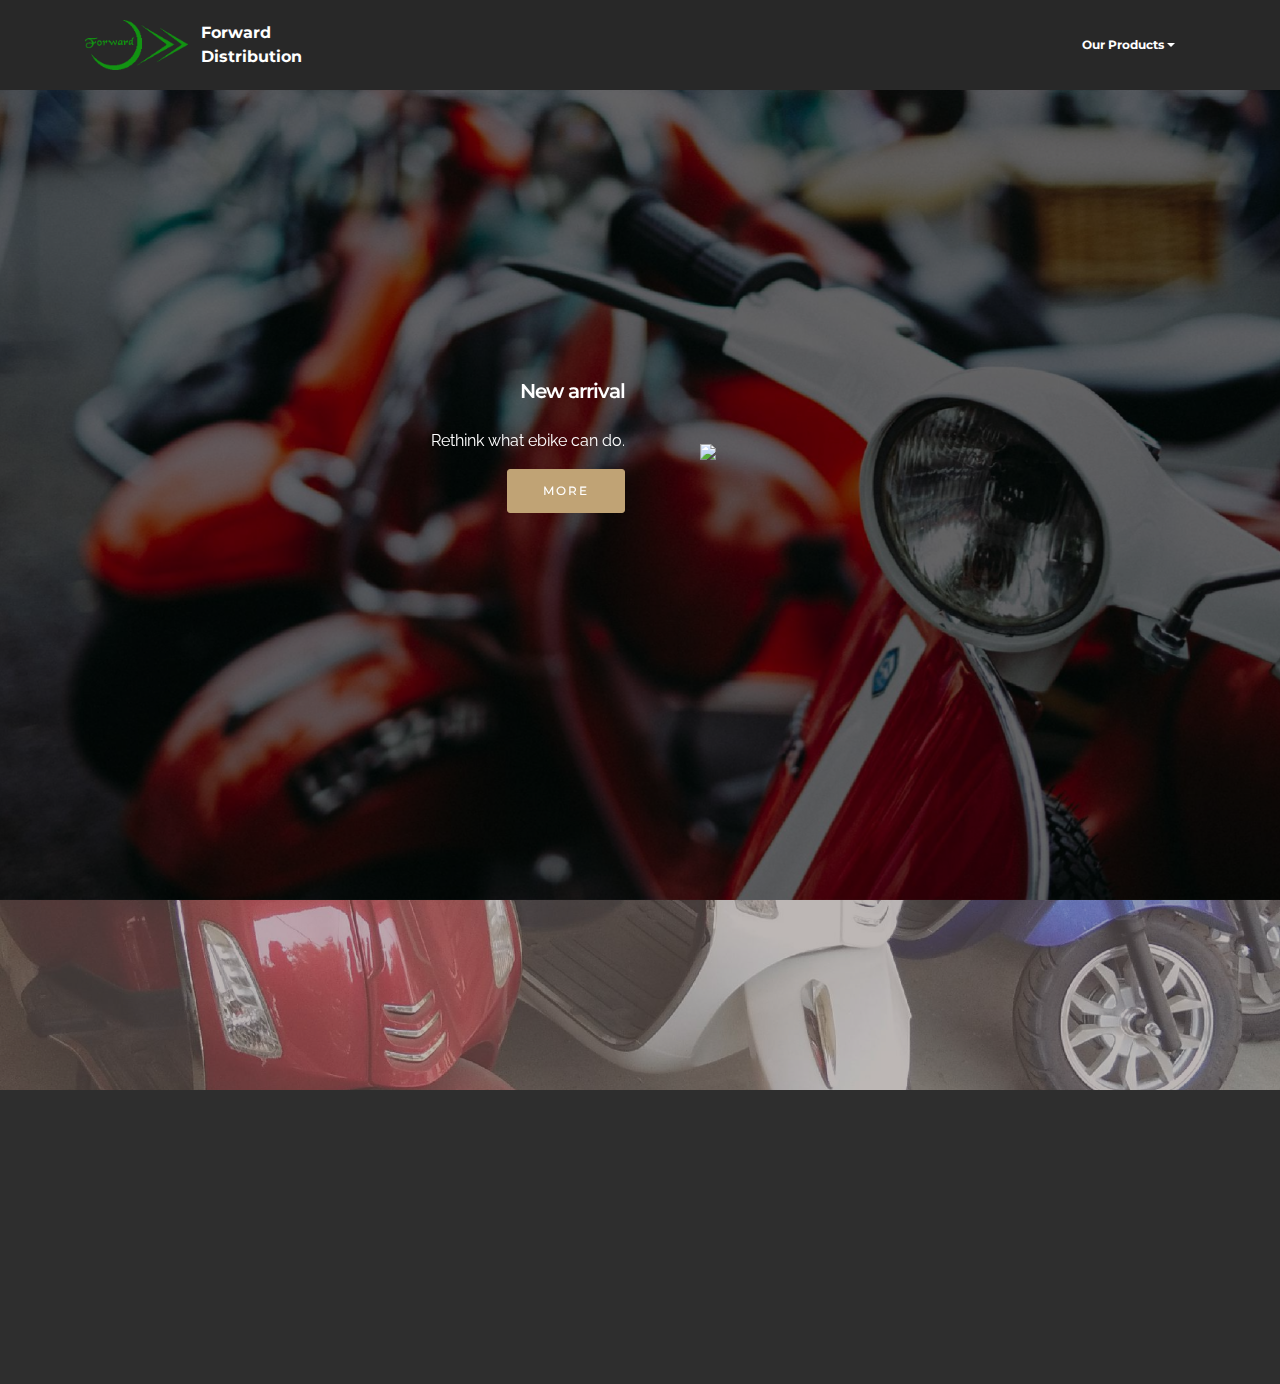
==== index.html @ 521654b4 "create github pages" ====
<!DOCTYPE html>
<html>
<head>
  <!-- Site made with Mobirise Website Builder v3.12.1, https://mobirise.com -->
  <meta charset="UTF-8">
  <meta http-equiv="X-UA-Compatible" content="IE=edge">
  <meta name="generator" content="Mobirise v3.12.1, mobirise.com">
  <meta name="viewport" content="width=device-width, initial-scale=1">
  <link rel="shortcut icon" href="assets/images/forward-fine-logo-green-263x128.png" type="image/x-icon">
  <meta name="description" content="">
  
  <link rel="stylesheet" href="https://fonts.googleapis.com/css?family=Lora:400,700,400italic,700italic&amp;subset=latin">
  <link rel="stylesheet" href="https://fonts.googleapis.com/css?family=Montserrat:400,700">
  <link rel="stylesheet" href="https://fonts.googleapis.com/css?family=Raleway:100,100i,200,200i,300,300i,400,400i,500,500i,600,600i,700,700i,800,800i,900,900i">
  <link rel="stylesheet" href="assets/bootstrap-material-design-font/css/material.css">
  <link rel="stylesheet" href="assets/tether/tether.min.css">
  <link rel="stylesheet" href="assets/bootstrap/css/bootstrap.min.css">
  <link rel="stylesheet" href="assets/dropdown/css/style.css">
  <link rel="stylesheet" href="assets/animate.css/animate.min.css">
  <link rel="stylesheet" href="assets/socicon/css/styles.css">
  <link rel="stylesheet" href="assets/theme/css/style.css">
  <link rel="stylesheet" href="assets/mobirise/css/mbr-additional.css" type="text/css">
  
  
  
</head>
<body>
<section id="ext_menu-0">

    <nav class="navbar navbar-dropdown navbar-fixed-top">
        <div class="container">

            <div class="mbr-table">
                <div class="mbr-table-cell">

                    <div class="navbar-brand">
                        <a href="https://mobirise.com" class="navbar-logo"><img src="assets/images/forward-fine-logo-green-263x128.png" alt="Mobirise"></a>
                        <a class="navbar-caption" href="https://mobirise.com">Forward<br>Distribution<br></a>
                    </div>

                </div>
                <div class="mbr-table-cell">

                    <button class="navbar-toggler pull-xs-right hidden-md-up" type="button" data-toggle="collapse" data-target="#exCollapsingNavbar">
                        <div class="hamburger-icon"></div>
                    </button>

                    <ul class="nav-dropdown collapse pull-xs-right nav navbar-nav navbar-toggleable-sm" id="exCollapsingNavbar"><li class="nav-item dropdown open"><a class="nav-link link dropdown-toggle" href="https://mobirise.com/" data-toggle="dropdown-submenu" aria-expanded="true">Our Products</a><div class="dropdown-menu"><a class="dropdown-item" href="#">ebike</a><a class="dropdown-item" href="#">other</a></div></li></ul>
                    <button hidden="" class="navbar-toggler navbar-close" type="button" data-toggle="collapse" data-target="#exCollapsingNavbar">
                        <div class="close-icon"></div>
                    </button>

                </div>
            </div>

        </div>
    </nav>

</section>

<section class="engine"><a rel="external" href="https://mobirise.com">Mobirise</a></section><section class="mbr-section mbr-section-hero mbr-section-full header2 mbr-parallax-background mbr-after-navbar" id="header2-1" style="background-image: url(assets/images/mbr-2000x1333.jpg);">

    <div class="mbr-overlay" style="opacity: 0.6; background-color: rgb(0, 0, 0);">
    </div>

    <div class="mbr-table mbr-table-full">
        <div class="mbr-table-cell">

            <div class="container">
                <div class="mbr-section row">
                    <div class="mbr-table-md-up">
                        
                        
                        

                        <div class="mbr-table-cell col-md-5 content-size text-xs-center text-md-right">

                            <h3 class="mbr-section-title display-2">New arrival</h3>

                            <div class="mbr-section-text">
                                <p>Rethink what ebike can do.</p>
                            </div>

                            <div class="mbr-section-btn"><a class="btn btn-primary" href="https://mobirise.com">MORE</a></div>

                        </div>
                        <div class="mbr-table-cell mbr-valign-top mbr-left-padding-md-up col-md-7 image-size" style="width: 50%;">
                            <div class="mbr-figure"><img src="assets/images/fine-ebike5-1400x1980.png"></div>
                        </div>

                    </div>
                </div>
            </div>

        </div>
    </div>

    

</section>

<section class="mbr-section mbr-section-md-padding mbr-parallax-background" id="social-buttons2-2" style="background-image: url(assets/images/img-20170214-2000x2666.jpg); padding-top: 30px; padding-bottom: 30px;">
    <div class="mbr-overlay" style="opacity: 0.5; background-color: rgb(124, 112, 107);">
    </div>
    <div class="container">
        <div class="row">
            <div class="col-md-8 col-md-offset-2 text-xs-center">
                <h3 class="mbr-section-title display-2">FOLLOW US</h3>
                <div> <a class="btn btn-social" title="Facebook" target="_blank" href="https://www.facebook.com/Forwarddistribution"><i class="socicon socicon-facebook"></i></a>         </div>
            </div>
        </div>
    </div>
</section>

<section class="mbr-section mbr-section-md-padding mbr-footer footer1" id="contacts1-3" style="background-color: rgb(46, 46, 46); padding-top: 90px; padding-bottom: 90px;">
    
    <div class="container">
        <div class="row">
            <div class="mbr-footer-content col-xs-12 col-md-3">
                <div><img src="assets/images/shop-name-fine-128x92.png"></div>
            </div>
            <div class="mbr-footer-content col-xs-12 col-md-3">
                <p><br><br></p>
            </div>
            <div class="mbr-footer-content col-xs-12 col-md-3">
                <p><strong>Contacts</strong><br><br>
Phone: 09458754471<br><br></p>
            </div>
            <div class="mbr-footer-content col-xs-12 col-md-3">
                <p></p>
            </div>

        </div>
    </div>
</section>


  <script src="assets/web/assets/jquery/jquery.min.js"></script>
  <script src="assets/tether/tether.min.js"></script>
  <script src="assets/bootstrap/js/bootstrap.min.js"></script>
  <script src="assets/smooth-scroll/smooth-scroll.js"></script>
  <script src="assets/dropdown/js/script.min.js"></script>
  <script src="assets/touch-swipe/jquery.touch-swipe.min.js"></script>
  <script src="assets/viewport-checker/jquery.viewportchecker.js"></script>
  <script src="assets/jarallax/jarallax.js"></script>
  <script src="assets/theme/js/script.js"></script>
  
  
  <input name="animation" type="hidden">
  </body>
</html>
---- assets/bootstrap-material-design-font/css/material.css ----
@font-face {
  font-family: 'Material-Design-Icons';
  src: url('../fonts/Material-Design-Icons.eot?3ocs8m');
  src: url('../fonts/Material-Design-Icons.eot?#iefix3ocs8m') format('embedded-opentype'), url('../fonts/Material-Design-Icons.woff?3ocs8m') format('woff'), url('../fonts/Material-Design-Icons.ttf?3ocs8m') format('truetype'), url('../fonts/Material-Design-Icons.svg?3ocs8m#Material-Design-Icons') format('svg');
  font-weight: normal;
  font-style: normal;
}
[class^="mdi-"],
[class*="mdi-"] {
  speak: none;
  display: inline-block;
  font-style: normal;
  font-variant:normal;
  font-weight:normal;
  /*font-size:24px;*/
  line-height:1;
  font-family:'Material-Design-Icons' !important;
  text-rendering: auto;
  
  -webkit-font-smoothing: antialiased;
  -moz-osx-font-smoothing: grayscale;
  -webkit-transform: translate(0, 0);
      -ms-transform: translate(0, 0);
          transform: translate(0, 0);
}
[class^="mdi-"]:before,
[class*="mdi-"]:before {
  display: inline-block;
  speak: none;
  text-decoration: inherit;
}
[class^="mdi-"].pull-left,
[class*="mdi-"].pull-left {
  margin-right: .3em;
}
[class^="mdi-"].pull-right,
[class*="mdi-"].pull-right {
  margin-left: .3em;
}
[class^="mdi-"].mdi-lg:before,
[class*="mdi-"].mdi-lg:before,
[class^="mdi-"].mdi-lg:after,
[class*="mdi-"].mdi-lg:after {
  font-size: 1.33333333em;
  line-height: 0.75em;
  vertical-align: -15%;
}
[class^="mdi-"].mdi-2x:before,
[class*="mdi-"].mdi-2x:before,
[class^="mdi-"].mdi-2x:after,
[class*="mdi-"].mdi-2x:after {
  font-size: 2em;
}
[class^="mdi-"].mdi-3x:before,
[class*="mdi-"].mdi-3x:before,
[class^="mdi-"].mdi-3x:after,
[class*="mdi-"].mdi-3x:after {
  font-size: 3em;
}
[class^="mdi-"].mdi-4x:before,
[class*="mdi-"].mdi-4x:before,
[class^="mdi-"].mdi-4x:after,
[class*="mdi-"].mdi-4x:after {
  font-size: 4em;
}
[class^="mdi-"].mdi-5x:before,
[class*="mdi-"].mdi-5x:before,
[class^="mdi-"].mdi-5x:after,
[class*="mdi-"].mdi-5x:after {
  font-size: 5em;
}
[class^="mdi-device-signal-cellular-"]:after,
[class^="mdi-device-battery-"]:after,
[class^="mdi-device-battery-charging-"]:after,
[class^="mdi-device-signal-cellular-connected-no-internet-"]:after,
[class^="mdi-device-signal-wifi-"]:after,
[class^="mdi-device-signal-wifi-statusbar-not-connected"]:after,
.mdi-device-network-wifi:after {
  opacity: .3;
  position: absolute;
  left: 0;
  top: 0;
  z-index: 1;
  display: inline-block;
  speak: none;
  text-decoration: inherit;
}
[class^="mdi-device-signal-cellular-"]:after {
  content: "\e758";
}
[class^="mdi-device-battery-"]:after {
  content: "\e735";
}
[class^="mdi-device-battery-charging-"]:after {
  content: "\e733";
}
[class^="mdi-device-signal-cellular-connected-no-internet-"]:after {
  content: "\e75d";
}
[class^="mdi-device-signal-wifi-"]:after,
.mdi-device-network-wifi:after {
  content: "\e765";
}
[class^="mdi-device-signal-wifi-statusbasr-not-connected"]:after {
  content: "\e8f7";
}
.mdi-device-signal-cellular-off:after,
.mdi-device-signal-cellular-null:after,
.mdi-device-signal-cellular-no-sim:after,
.mdi-device-signal-wifi-off:after,
.mdi-device-signal-wifi-4-bar:after,
.mdi-device-signal-cellular-4-bar:after,
.mdi-device-battery-alert:after,
.mdi-device-signal-cellular-connected-no-internet-4-bar:after,
.mdi-device-battery-std:after,
.mdi-device-battery-full .mdi-device-battery-unknown:after {
  content: "";
}
.mdi-fw {
  width: 1.28571429em;
  text-align: center;
}
.mdi-ul {
  padding-left: 0;
  margin-left: 2.14285714em;
  list-style-type: none;
}
.mdi-ul > li {
  position: relative;
}
.mdi-li {
  position: absolute;
  left: -2.14285714em;
  width: 2.14285714em;
  top: 0.14285714em;
  text-align: center;
}
.mdi-li.mdi-lg {
  left: -1.85714286em;
}
.mdi-border {
  padding: .2em .25em .15em;
  border: solid 0.08em #eeeeee;
  border-radius: .1em;
}
.mdi-spin {
  -webkit-animation: mdi-spin 2s infinite linear;
  animation: mdi-spin 2s infinite linear;
  -webkit-transform-origin: 50% 50%;
  -ms-transform-origin: 50% 50%;
      transform-origin: 50% 50%;
}
.mdi-pulse {
  -webkit-animation: mdi-spin 1s steps(8) infinite;
  animation: mdi-spin 1s steps(8) infinite;
  -webkit-transform-origin: 50% 50%;
  -ms-transform-origin: 50% 50%;
      transform-origin: 50% 50%;
}
@-webkit-keyframes mdi-spin {
  0% {
    -webkit-transform: rotate(0deg);
    transform: rotate(0deg);
  }
  100% {
    -webkit-transform: rotate(359deg);
    transform: rotate(359deg);
  }
}
@keyframes mdi-spin {
  0% {
    -webkit-transform: rotate(0deg);
    transform: rotate(0deg);
  }
  100% {
    -webkit-transform: rotate(359deg);
    transform: rotate(359deg);
  }
}
.mdi-rotate-90 {
  filter: progid:DXImageTransform.Microsoft.BasicImage(rotation=1);
  -webkit-transform: rotate(90deg);
  -ms-transform: rotate(90deg);
  transform: rotate(90deg);
}
.mdi-rotate-180 {
  filter: progid:DXImageTransform.Microsoft.BasicImage(rotation=2);
  -webkit-transform: rotate(180deg);
  -ms-transform: rotate(180deg);
  transform: rotate(180deg);
}
.mdi-rotate-270 {
  filter: progid:DXImageTransform.Microsoft.BasicImage(rotation=3);
  -webkit-transform: rotate(270deg);
  -ms-transform: rotate(270deg);
  transform: rotate(270deg);
}
.mdi-flip-horizontal {
  filter: progid:DXImageTransform.Microsoft.BasicImage(rotation=0, mirror=1);
  -webkit-transform: scale(-1, 1);
  -ms-transform: scale(-1, 1);
  transform: scale(-1, 1);
}
.mdi-flip-vertical {
  filter: progid:DXImageTransform.Microsoft.BasicImage(rotation=2, mirror=1);
  -webkit-transform: scale(1, -1);
  -ms-transform: scale(1, -1);
  transform: scale(1, -1);
}
:root .mdi-rotate-90,
:root .mdi-rotate-180,
:root .mdi-rotate-270,
:root .mdi-flip-horizontal,
:root .mdi-flip-vertical {
  -webkit-filter: none;
          filter: none;
}
.mdi-stack {
  position: relative;
  display: inline-block;
  width: 2em;
  height: 2em;
  line-height: 2em;
  vertical-align: middle;
}
.mdi-stack-1x,
.mdi-stack-2x {
  position: absolute;
  left: 0;
  width: 100%;
  text-align: center;
}
.mdi-stack-1x {
  line-height: inherit;
}
.mdi-stack-2x {
  font-size: 2em;
}
.mdi-inverse {
  color: #ffffff;
}
/* Start Icons */
.mdi-action-3d-rotation:before {
  content: "\e600";
}
.mdi-action-accessibility:before {
  content: "\e601";
}
.mdi-action-account-balance-wallet:before {
  content: "\e602";
}
.mdi-action-account-balance:before {
  content: "\e603";
}
.mdi-action-account-box:before {
  content: "\e604";
}
.mdi-action-account-child:before {
  content: "\e605";
}
.mdi-action-account-circle:before {
  content: "\e606";
}
.mdi-action-add-shopping-cart:before {
  content: "\e607";
}
.mdi-action-alarm-add:before {
  content: "\e608";
}
.mdi-action-alarm-off:before {
  content: "\e609";
}
.mdi-action-alarm-on:before {
  content: "\e60a";
}
.mdi-action-alarm:before {
  content: "\e60b";
}
.mdi-action-android:before {
  content: "\e60c";
}
.mdi-action-announcement:before {
  content: "\e60d";
}
.mdi-action-aspect-ratio:before {
  content: "\e60e";
}
.mdi-action-assessment:before {
  content: "\e60f";
}
.mdi-action-assignment-ind:before {
  content: "\e610";
}
.mdi-action-assignment-late:before {
  content: "\e611";
}
.mdi-action-assignment-return:before {
  content: "\e612";
}
.mdi-action-assignment-returned:before {
  content: "\e613";
}
.mdi-action-assignment-turned-in:before {
  content: "\e614";
}
.mdi-action-assignment:before {
  content: "\e615";
}
.mdi-action-autorenew:before {
  content: "\e616";
}
.mdi-action-backup:before {
  content: "\e617";
}
.mdi-action-book:before {
  content: "\e618";
}
.mdi-action-bookmark-outline:before {
  content: "\e619";
}
.mdi-action-bookmark:before {
  content: "\e61a";
}
.mdi-action-bug-report:before {
  content: "\e61b";
}
.mdi-action-cached:before {
  content: "\e61c";
}
.mdi-action-check-circle:before {
  content: "\e61d";
}
.mdi-action-class:before {
  content: "\e61e";
}
.mdi-action-credit-card:before {
  content: "\e61f";
}
.mdi-action-dashboard:before {
  content: "\e620";
}
.mdi-action-delete:before {
  content: "\e621";
}
.mdi-action-description:before {
  content: "\e622";
}
.mdi-action-dns:before {
  content: "\e623";
}
.mdi-action-done-all:before {
  content: "\e624";
}
.mdi-action-done:before {
  content: "\e625";
}
.mdi-action-event:before {
  content: "\e626";
}
.mdi-action-exit-to-app:before {
  content: "\e627";
}
.mdi-action-explore:before {
  content: "\e628";
}
.mdi-action-extension:before {
  content: "\e629";
}
.mdi-action-face-unlock:before {
  content: "\e62a";
}
.mdi-action-favorite-outline:before {
  content: "\e62b";
}
.mdi-action-favorite:before {
  content: "\e62c";
}
.mdi-action-find-in-page:before {
  content: "\e62d";
}
.mdi-action-find-replace:before {
  content: "\e62e";
}
.mdi-action-flip-to-back:before {
  content: "\e62f";
}
.mdi-action-flip-to-front:before {
  content: "\e630";
}
.mdi-action-get-app:before {
  content: "\e631";
}
.mdi-action-grade:before {
  content: "\e632";
}
.mdi-action-group-work:before {
  content: "\e633";
}
.mdi-action-help:before {
  content: "\e634";
}
.mdi-action-highlight-remove:before {
  content: "\e635";
}
.mdi-action-history:before {
  content: "\e636";
}
.mdi-action-home:before {
  content: "\e637";
}
.mdi-action-https:before {
  content: "\e638";
}
.mdi-action-info-outline:before {
  content: "\e639";
}
.mdi-action-info:before {
  content: "\e63a";
}
.mdi-action-input:before {
  content: "\e63b";
}
.mdi-action-invert-colors:before {
  content: "\e63c";
}
.mdi-action-label-outline:before {
  content: "\e63d";
}
.mdi-action-label:before {
  content: "\e63e";
}
.mdi-action-language:before {
  content: "\e63f";
}
.mdi-action-launch:before {
  content: "\e640";
}
.mdi-action-list:before {
  content: "\e641";
}
.mdi-action-lock-open:before {
  content: "\e642";
}
.mdi-action-lock-outline:before {
  content: "\e643";
}
.mdi-action-lock:before {
  content: "\e644";
}
.mdi-action-loyalty:before {
  content: "\e645";
}
.mdi-action-markunread-mailbox:before {
  content: "\e646";
}
.mdi-action-note-add:before {
  content: "\e647";
}
.mdi-action-open-in-browser:before {
  content: "\e648";
}
.mdi-action-open-in-new:before {
  content: "\e649";
}
.mdi-action-open-with:before {
  content: "\e64a";
}
.mdi-action-pageview:before {
  content: "\e64b";
}
.mdi-action-payment:before {
  content: "\e64c";
}
.mdi-action-perm-camera-mic:before {
  content: "\e64d";
}
.mdi-action-perm-contact-cal:before {
  content: "\e64e";
}
.mdi-action-perm-data-setting:before {
  content: "\e64f";
}
.mdi-action-perm-device-info:before {
  content: "\e650";
}
.mdi-action-perm-identity:before {
  content: "\e651";
}
.mdi-action-perm-media:before {
  content: "\e652";
}
.mdi-action-perm-phone-msg:before {
  content: "\e653";
}
.mdi-action-perm-scan-wifi:before {
  content: "\e654";
}
.mdi-action-picture-in-picture:before {
  content: "\e655";
}
.mdi-action-polymer:before {
  content: "\e656";
}
.mdi-action-print:before {
  content: "\e657";
}
.mdi-action-query-builder:before {
  content: "\e658";
}
.mdi-action-question-answer:before {
  content: "\e659";
}
.mdi-action-receipt:before {
  content: "\e65a";
}
.mdi-action-redeem:before {
  content: "\e65b";
}
.mdi-action-reorder:before {
  content: "\e65c";
}
.mdi-action-report-problem:before {
  content: "\e65d";
}
.mdi-action-restore:before {
  content: "\e65e";
}
.mdi-action-room:before {
  content: "\e65f";
}
.mdi-action-schedule:before {
  content: "\e660";
}
.mdi-action-search:before {
  content: "\e661";
}
.mdi-action-settings-applications:before {
  content: "\e662";
}
.mdi-action-settings-backup-restore:before {
  content: "\e663";
}
.mdi-action-settings-bluetooth:before {
  content: "\e664";
}
.mdi-action-settings-cell:before {
  content: "\e665";
}
.mdi-action-settings-display:before {
  content: "\e666";
}
.mdi-action-settings-ethernet:before {
  content: "\e667";
}
.mdi-action-settings-input-antenna:before {
  content: "\e668";
}
.mdi-action-settings-input-component:before {
  content: "\e669";
}
.mdi-action-settings-input-composite:before {
  content: "\e66a";
}
.mdi-action-settings-input-hdmi:before {
  content: "\e66b";
}
.mdi-action-settings-input-svideo:before {
  content: "\e66c";
}
.mdi-action-settings-overscan:before {
  content: "\e66d";
}
.mdi-action-settings-phone:before {
  content: "\e66e";
}
.mdi-action-settings-power:before {
  content: "\e66f";
}
.mdi-action-settings-remote:before {
  content: "\e670";
}
.mdi-action-settings-voice:before {
  content: "\e671";
}
.mdi-action-settings:before {
  content: "\e672";
}
.mdi-action-shop-two:before {
  content: "\e673";
}
.mdi-action-shop:before {
  content: "\e674";
}
.mdi-action-shopping-basket:before {
  content: "\e675";
}
.mdi-action-shopping-cart:before {
  content: "\e676";
}
.mdi-action-speaker-notes:before {
  content: "\e677";
}
.mdi-action-spellcheck:before {
  content: "\e678";
}
.mdi-action-star-rate:before {
  content: "\e679";
}
.mdi-action-stars:before {
  content: "\e67a";
}
.mdi-action-store:before {
  content: "\e67b";
}
.mdi-action-subject:before {
  content: "\e67c";
}
.mdi-action-supervisor-account:before {
  content: "\e67d";
}
.mdi-action-swap-horiz:before {
  content: "\e67e";
}
.mdi-action-swap-vert-circle:before {
  content: "\e67f";
}
.mdi-action-swap-vert:before {
  content: "\e680";
}
.mdi-action-system-update-tv:before {
  content: "\e681";
}
.mdi-action-tab-unselected:before {
  content: "\e682";
}
.mdi-action-tab:before {
  content: "\e683";
}
.mdi-action-theaters:before {
  content: "\e684";
}
.mdi-action-thumb-down:before {
  content: "\e685";
}
.mdi-action-thumb-up:before {
  content: "\e686";
}
.mdi-action-thumbs-up-down:before {
  content: "\e687";
}
.mdi-action-toc:before {
  content: "\e688";
}
.mdi-action-today:before {
  content: "\e689";
}
.mdi-action-track-changes:before {
  content: "\e68a";
}
.mdi-action-translate:before {
  content: "\e68b";
}
.mdi-action-trending-down:before {
  content: "\e68c";
}
.mdi-action-trending-neutral:before {
  content: "\e68d";
}
.mdi-action-trending-up:before {
  content: "\e68e";
}
.mdi-action-turned-in-not:before {
  content: "\e68f";
}
.mdi-action-turned-in:before {
  content: "\e690";
}
.mdi-action-verified-user:before {
  content: "\e691";
}
.mdi-action-view-agenda:before {
  content: "\e692";
}
.mdi-action-view-array:before {
  content: "\e693";
}
.mdi-action-view-carousel:before {
  content: "\e694";
}
.mdi-action-view-column:before {
  content: "\e695";
}
.mdi-action-view-day:before {
  content: "\e696";
}
.mdi-action-view-headline:before {
  content: "\e697";
}
.mdi-action-view-list:before {
  content: "\e698";
}
.mdi-action-view-module:before {
  content: "\e699";
}
.mdi-action-view-quilt:before {
  content: "\e69a";
}
.mdi-action-view-stream:before {
  content: "\e69b";
}
.mdi-action-view-week:before {
  content: "\e69c";
}
.mdi-action-visibility-off:before {
  content: "\e69d";
}
.mdi-action-visibility:before {
  content: "\e69e";
}
.mdi-action-wallet-giftcard:before {
  content: "\e69f";
}
.mdi-action-wallet-membership:before {
  content: "\e6a0";
}
.mdi-action-wallet-travel:before {
  content: "\e6a1";
}
.mdi-action-work:before {
  content: "\e6a2";
}
.mdi-alert-error:before {
  content: "\e6a3";
}
.mdi-alert-warning:before {
  content: "\e6a4";
}
.mdi-av-album:before {
  content: "\e6a5";
}
.mdi-av-closed-caption:before {
  content: "\e6a6";
}
.mdi-av-equalizer:before {
  content: "\e6a7";
}
.mdi-av-explicit:before {
  content: "\e6a8";
}
.mdi-av-fast-forward:before {
  content: "\e6a9";
}
.mdi-av-fast-rewind:before {
  content: "\e6aa";
}
.mdi-av-games:before {
  content: "\e6ab";
}
.mdi-av-hearing:before {
  content: "\e6ac";
}
.mdi-av-high-quality:before {
  content: "\e6ad";
}
.mdi-av-loop:before {
  content: "\e6ae";
}
.mdi-av-mic-none:before {
  content: "\e6af";
}
.mdi-av-mic-off:before {
  content: "\e6b0";
}
.mdi-av-mic:before {
  content: "\e6b1";
}
.mdi-av-movie:before {
  content: "\e6b2";
}
.mdi-av-my-library-add:before {
  content: "\e6b3";
}
.mdi-av-my-library-books:before {
  content: "\e6b4";
}
.mdi-av-my-library-music:before {
  content: "\e6b5";
}
.mdi-av-new-releases:before {
  content: "\e6b6";
}
.mdi-av-not-interested:before {
  content: "\e6b7";
}
.mdi-av-pause-circle-fill:before {
  content: "\e6b8";
}
.mdi-av-pause-circle-outline:before {
  content: "\e6b9";
}
.mdi-av-pause:before {
  content: "\e6ba";
}
.mdi-av-play-arrow:before {
  content: "\e6bb";
}
.mdi-av-play-circle-fill:before {
  content: "\e6bc";
}
.mdi-av-play-circle-outline:before {
  content: "\e6bd";
}
.mdi-av-play-shopping-bag:before {
  content: "\e6be";
}
.mdi-av-playlist-add:before {
  content: "\e6bf";
}
.mdi-av-queue-music:before {
  content: "\e6c0";
}
.mdi-av-queue:before {
  content: "\e6c1";
}
.mdi-av-radio:before {
  content: "\e6c2";
}
.mdi-av-recent-actors:before {
  content: "\e6c3";
}
.mdi-av-repeat-one:before {
  content: "\e6c4";
}
.mdi-av-repeat:before {
  content: "\e6c5";
}
.mdi-av-replay:before {
  content: "\e6c6";
}
.mdi-av-shuffle:before {
  content: "\e6c7";
}
.mdi-av-skip-next:before {
  content: "\e6c8";
}
.mdi-av-skip-previous:before {
  content: "\e6c9";
}
.mdi-av-snooze:before {
  content: "\e6ca";
}
.mdi-av-stop:before {
  content: "\e6cb";
}
.mdi-av-subtitles:before {
  content: "\e6cc";
}
.mdi-av-surround-sound:before {
  content: "\e6cd";
}
.mdi-av-timer:before {
  content: "\e6ce";
}
.mdi-av-video-collection:before {
  content: "\e6cf";
}
.mdi-av-videocam-off:before {
  content: "\e6d0";
}
.mdi-av-videocam:before {
  content: "\e6d1";
}
.mdi-av-volume-down:before {
  content: "\e6d2";
}
.mdi-av-volume-mute:before {
  content: "\e6d3";
}
.mdi-av-volume-off:before {
  content: "\e6d4";
}
.mdi-av-volume-up:before {
  content: "\e6d5";
}
.mdi-av-web:before {
  content: "\e6d6";
}
.mdi-communication-business:before {
  content: "\e6d7";
}
.mdi-communication-call-end:before {
  content: "\e6d8";
}
.mdi-communication-call-made:before {
  content: "\e6d9";
}
.mdi-communication-call-merge:before {
  content: "\e6da";
}
.mdi-communication-call-missed:before {
  content: "\e6db";
}
.mdi-communication-call-received:before {
  content: "\e6dc";
}
.mdi-communication-call-split:before {
  content: "\e6dd";
}
.mdi-communication-call:before {
  content: "\e6de";
}
.mdi-communication-chat:before {
  content: "\e6df";
}
.mdi-communication-clear-all:before {
  content: "\e6e0";
}
.mdi-communication-comment:before {
  content: "\e6e1";
}
.mdi-communication-contacts:before {
  content: "\e6e2";
}
.mdi-communication-dialer-sip:before {
  content: "\e6e3";
}
.mdi-communication-dialpad:before {
  content: "\e6e4";
}
.mdi-communication-dnd-on:before {
  content: "\e6e5";
}
.mdi-communication-email:before {
  content: "\e6e6";
}
.mdi-communication-forum:before {
  content: "\e6e7";
}
.mdi-communication-import-export:before {
  content: "\e6e8";
}
.mdi-communication-invert-colors-off:before {
  content: "\e6e9";
}
.mdi-communication-invert-colors-on:before {
  content: "\e6ea";
}
.mdi-communication-live-help:before {
  content: "\e6eb";
}
.mdi-communication-location-off:before {
  content: "\e6ec";
}
.mdi-communication-location-on:before {
  content: "\e6ed";
}
.mdi-communication-message:before {
  content: "\e6ee";
}
.mdi-communication-messenger:before {
  content: "\e6ef";
}
.mdi-communication-no-sim:before {
  content: "\e6f0";
}
.mdi-communication-phone:before {
  content: "\e6f1";
}
.mdi-communication-portable-wifi-off:before {
  content: "\e6f2";
}
.mdi-communication-quick-contacts-dialer:before {
  content: "\e6f3";
}
.mdi-communication-quick-contacts-mail:before {
  content: "\e6f4";
}
.mdi-communication-ring-volume:before {
  content: "\e6f5";
}
.mdi-communication-stay-current-landscape:before {
  content: "\e6f6";
}
.mdi-communication-stay-current-portrait:before {
  content: "\e6f7";
}
.mdi-communication-stay-primary-landscape:before {
  content: "\e6f8";
}
.mdi-communication-stay-primary-portrait:before {
  content: "\e6f9";
}
.mdi-communication-swap-calls:before {
  content: "\e6fa";
}
.mdi-communication-textsms:before {
  content: "\e6fb";
}
.mdi-communication-voicemail:before {
  content: "\e6fc";
}
.mdi-communication-vpn-key:before {
  content: "\e6fd";
}
.mdi-content-add-box:before {
  content: "\e6fe";
}
.mdi-content-add-circle-outline:before {
  content: "\e6ff";
}
.mdi-content-add-circle:before {
  content: "\e700";
}
.mdi-content-add:before {
  content: "\e701";
}
.mdi-content-archive:before {
  content: "\e702";
}
.mdi-content-backspace:before {
  content: "\e703";
}
.mdi-content-block:before {
  content: "\e704";
}
.mdi-content-clear:before {
  content: "\e705";
}
.mdi-content-content-copy:before {
  content: "\e706";
}
.mdi-content-content-cut:before {
  content: "\e707";
}
.mdi-content-content-paste:before {
  content: "\e708";
}
.mdi-content-create:before {
  content: "\e709";
}
.mdi-content-drafts:before {
  content: "\e70a";
}
.mdi-content-filter-list:before {
  content: "\e70b";
}
.mdi-content-flag:before {
  content: "\e70c";
}
.mdi-content-forward:before {
  content: "\e70d";
}
.mdi-content-gesture:before {
  content: "\e70e";
}
.mdi-content-inbox:before {
  content: "\e70f";
}
.mdi-content-link:before {
  content: "\e710";
}
.mdi-content-mail:before {
  content: "\e711";
}
.mdi-content-markunread:before {
  content: "\e712";
}
.mdi-content-redo:before {
  content: "\e713";
}
.mdi-content-remove-circle-outline:before {
  content: "\e714";
}
.mdi-content-remove-circle:before {
  content: "\e715";
}
.mdi-content-remove:before {
  content: "\e716";
}
.mdi-content-reply-all:before {
  content: "\e717";
}
.mdi-content-reply:before {
  content: "\e718";
}
.mdi-content-report:before {
  content: "\e719";
}
.mdi-content-save:before {
  content: "\e71a";
}
.mdi-content-select-all:before {
  content: "\e71b";
}
.mdi-content-send:before {
  content: "\e71c";
}
.mdi-content-sort:before {
  content: "\e71d";
}
.mdi-content-text-format:before {
  content: "\e71e";
}
.mdi-content-undo:before {
  content: "\e71f";
}
.mdi-editor-attach-file:before {
  content: "\e776";
}
.mdi-editor-attach-money:before {
  content: "\e777";
}
.mdi-editor-border-all:before {
  content: "\e778";
}
.mdi-editor-border-bottom:before {
  content: "\e779";
}
.mdi-editor-border-clear:before {
  content: "\e77a";
}
.mdi-editor-border-color:before {
  content: "\e77b";
}
.mdi-editor-border-horizontal:before {
  content: "\e77c";
}
.mdi-editor-border-inner:before {
  content: "\e77d";
}
.mdi-editor-border-left:before {
  content: "\e77e";
}
.mdi-editor-border-outer:before {
  content: "\e77f";
}
.mdi-editor-border-right:before {
  content: "\e780";
}
.mdi-editor-border-style:before {
  content: "\e781";
}
.mdi-editor-border-top:before {
  content: "\e782";
}
.mdi-editor-border-vertical:before {
  content: "\e783";
}
.mdi-editor-format-align-center:before {
  content: "\e784";
}
.mdi-editor-format-align-justify:before {
  content: "\e785";
}
.mdi-editor-format-align-left:before {
  content: "\e786";
}
.mdi-editor-format-align-right:before {
  content: "\e787";
}
.mdi-editor-format-bold:before {
  content: "\e788";
}
.mdi-editor-format-clear:before {
  content: "\e789";
}
.mdi-editor-format-color-fill:before {
  content: "\e78a";
}
.mdi-editor-format-color-reset:before {
  content: "\e78b";
}
.mdi-editor-format-color-text:before {
  content: "\e78c";
}
.mdi-editor-format-indent-decrease:before {
  content: "\e78d";
}
.mdi-editor-format-indent-increase:before {
  content: "\e78e";
}
.mdi-editor-format-italic:before {
  content: "\e78f";
}
.mdi-editor-format-line-spacing:before {
  content: "\e790";
}
.mdi-editor-format-list-bulleted:before {
  content: "\e791";
}
.mdi-editor-format-list-numbered:before {
  content: "\e792";
}
.mdi-editor-format-paint:before {
  content: "\e793";
}
.mdi-editor-format-quote:before {
  content: "\e794";
}
.mdi-editor-format-size:before {
  content: "\e795";
}
.mdi-editor-format-strikethrough:before {
  content: "\e796";
}
.mdi-editor-format-textdirection-l-to-r:before {
  content: "\e797";
}
.mdi-editor-format-textdirection-r-to-l:before {
  content: "\e798";
}
.mdi-editor-format-underline:before {
  content: "\e799";
}
.mdi-editor-functions:before {
  content: "\e79a";
}
.mdi-editor-insert-chart:before {
  content: "\e79b";
}
.mdi-editor-insert-comment:before {
  content: "\e79c";
}
.mdi-editor-insert-drive-file:before {
  content: "\e79d";
}
.mdi-editor-insert-emoticon:before {
  content: "\e79e";
}
.mdi-editor-insert-invitation:before {
  content: "\e79f";
}
.mdi-editor-insert-link:before {
  content: "\e7a0";
}
.mdi-editor-insert-photo:before {
  content: "\e7a1";
}
.mdi-editor-merge-type:before {
  content: "\e7a2";
}
.mdi-editor-mode-comment:before {
  content: "\e7a3";
}
.mdi-editor-mode-edit:before {
  content: "\e7a4";
}
.mdi-editor-publish:before {
  content: "\e7a5";
}
.mdi-editor-vertical-align-bottom:before {
  content: "\e7a6";
}
.mdi-editor-vertical-align-center:before {
  content: "\e7a7";
}
.mdi-editor-vertical-align-top:before {
  content: "\e7a8";
}
.mdi-editor-wrap-text:before {
  content: "\e7a9";
}
.mdi-file-attachment:before {
  content: "\e7aa";
}
.mdi-file-cloud-circle:before {
  content: "\e7ab";
}
.mdi-file-cloud-done:before {
  content: "\e7ac";
}
.mdi-file-cloud-download:before {
  content: "\e7ad";
}
.mdi-file-cloud-off:before {
  content: "\e7ae";
}
.mdi-file-cloud-queue:before {
  content: "\e7af";
}
.mdi-file-cloud-upload:before {
  content: "\e7b0";
}
.mdi-file-cloud:before {
  content: "\e7b1";
}
.mdi-file-file-download:before {
  content: "\e7b2";
}
.mdi-file-file-upload:before {
  content: "\e7b3";
}
.mdi-file-folder-open:before {
  content: "\e7b4";
}
.mdi-file-folder-shared:before {
  content: "\e7b5";
}
.mdi-file-folder:before {
  content: "\e7b6";
}
.mdi-device-access-alarm:before {
  content: "\e720";
}
.mdi-device-access-alarms:before {
  content: "\e721";
}
.mdi-device-access-time:before {
  content: "\e722";
}
.mdi-device-add-alarm:before {
  content: "\e723";
}
.mdi-device-airplanemode-off:before {
  content: "\e724";
}
.mdi-device-airplanemode-on:before {
  content: "\e725";
}
.mdi-device-battery-20:before {
  content: "\e726";
}
.mdi-device-battery-30:before {
  content: "\e727";
}
.mdi-device-battery-50:before {
  content: "\e728";
}
.mdi-device-battery-60:before {
  content: "\e729";
}
.mdi-device-battery-80:before {
  content: "\e72a";
}
.mdi-device-battery-90:before {
  content: "\e72b";
}
.mdi-device-battery-alert:before {
  content: "\e72c";
}
.mdi-device-battery-charging-20:before {
  content: "\e72d";
}
.mdi-device-battery-charging-30:before {
  content: "\e72e";
}
.mdi-device-battery-charging-50:before {
  content: "\e72f";
}
.mdi-device-battery-charging-60:before {
  content: "\e730";
}
.mdi-device-battery-charging-80:before {
  content: "\e731";
}
.mdi-device-battery-charging-90:before {
  content: "\e732";
}
.mdi-device-battery-charging-full:before {
  content: "\e733";
}
.mdi-device-battery-full:before {
  content: "\e734";
}
.mdi-device-battery-std:before {
  content: "\e735";
}
.mdi-device-battery-unknown:before {
  content: "\e736";
}
.mdi-device-bluetooth-connected:before {
  content: "\e737";
}
.mdi-device-bluetooth-disabled:before {
  content: "\e738";
}
.mdi-device-bluetooth-searching:before {
  content: "\e739";
}
.mdi-device-bluetooth:before {
  content: "\e73a";
}
.mdi-device-brightness-auto:before {
  content: "\e73b";
}
.mdi-device-brightness-high:before {
  content: "\e73c";
}
.mdi-device-brightness-low:before {
  content: "\e73d";
}
.mdi-device-brightness-medium:before {
  content: "\e73e";
}
.mdi-device-data-usage:before {
  content: "\e73f";
}
.mdi-device-developer-mode:before {
  content: "\e740";
}
.mdi-device-devices:before {
  content: "\e741";
}
.mdi-device-dvr:before {
  content: "\e742";
}
.mdi-device-gps-fixed:before {
  content: "\e743";
}
.mdi-device-gps-not-fixed:before {
  content: "\e744";
}
.mdi-device-gps-off:before {
  content: "\e745";
}
.mdi-device-location-disabled:before {
  content: "\e746";
}
.mdi-device-location-searching:before {
  content: "\e747";
}
.mdi-device-multitrack-audio:before {
  content: "\e748";
}
.mdi-device-network-cell:before {
  content: "\e749";
}
.mdi-device-network-wifi:before {
  content: "\e74a";
}
.mdi-device-nfc:before {
  content: "\e74b";
}
.mdi-device-now-wallpaper:before {
  content: "\e74c";
}
.mdi-device-now-widgets:before {
  content: "\e74d";
}
.mdi-device-screen-lock-landscape:before {
  content: "\e74e";
}
.mdi-device-screen-lock-portrait:before {
  content: "\e74f";
}
.mdi-device-screen-lock-rotation:before {
  content: "\e750";
}
.mdi-device-screen-rotation:before {
  content: "\e751";
}
.mdi-device-sd-storage:before {
  content: "\e752";
}
.mdi-device-settings-system-daydream:before {
  content: "\e753";
}
.mdi-device-signal-cellular-0-bar:before {
  content: "\e754";
}
.mdi-device-signal-cellular-1-bar:before {
  content: "\e755";
}
.mdi-device-signal-cellular-2-bar:before {
  content: "\e756";
}
.mdi-device-signal-cellular-3-bar:before {
  content: "\e757";
}
.mdi-device-signal-cellular-4-bar:before {
  content: "\e758";
}
.mdi-signal-wifi-statusbar-connected-no-internet-after:before {
  content: "\e8f6";
}
.mdi-device-signal-cellular-connected-no-internet-0-bar:before {
  content: "\e759";
}
.mdi-device-signal-cellular-connected-no-internet-1-bar:before {
  content: "\e75a";
}
.mdi-device-signal-cellular-connected-no-internet-2-bar:before {
  content: "\e75b";
}
.mdi-device-signal-cellular-connected-no-internet-3-bar:before {
  content: "\e75c";
}
.mdi-device-signal-cellular-connected-no-internet-4-bar:before {
  content: "\e75d";
}
.mdi-device-signal-cellular-no-sim:before {
  content: "\e75e";
}
.mdi-device-signal-cellular-null:before {
  content: "\e75f";
}
.mdi-device-signal-cellular-off:before {
  content: "\e760";
}
.mdi-device-signal-wifi-0-bar:before {
  content: "\e761";
}
.mdi-device-signal-wifi-1-bar:before {
  content: "\e762";
}
.mdi-device-signal-wifi-2-bar:before {
  content: "\e763";
}
.mdi-device-signal-wifi-3-bar:before {
  content: "\e764";
}
.mdi-device-signal-wifi-4-bar:before {
  content: "\e765";
}
.mdi-device-signal-wifi-off:before {
  content: "\e766";
}
.mdi-device-signal-wifi-statusbar-1-bar:before {
  content: "\e767";
}
.mdi-device-signal-wifi-statusbar-2-bar:before {
  content: "\e768";
}
.mdi-device-signal-wifi-statusbar-3-bar:before {
  content: "\e769";
}
.mdi-device-signal-wifi-statusbar-4-bar:before {
  content: "\e76a";
}
.mdi-device-signal-wifi-statusbar-connected-no-internet-:before {
  content: "\e76b";
}
.mdi-device-signal-wifi-statusbar-connected-no-internet:before {
  content: "\e76f";
}
.mdi-device-signal-wifi-statusbar-connected-no-internet-2:before {
  content: "\e76c";
}
.mdi-device-signal-wifi-statusbar-connected-no-internet-3:before {
  content: "\e76d";
}
.mdi-device-signal-wifi-statusbar-connected-no-internet-4:before {
  content: "\e76e";
}
.mdi-signal-wifi-statusbar-not-connected-after:before {
  content: "\e8f7";
}
.mdi-device-signal-wifi-statusbar-not-connected:before {
  content: "\e770";
}
.mdi-device-signal-wifi-statusbar-null:before {
  content: "\e771";
}
.mdi-device-storage:before {
  content: "\e772";
}
.mdi-device-usb:before {
  content: "\e773";
}
.mdi-device-wifi-lock:before {
  content: "\e774";
}
.mdi-device-wifi-tethering:before {
  content: "\e775";
}
.mdi-hardware-cast-connected:before {
  content: "\e7b7";
}
.mdi-hardware-cast:before {
  content: "\e7b8";
}
.mdi-hardware-computer:before {
  content: "\e7b9";
}
.mdi-hardware-desktop-mac:before {
  content: "\e7ba";
}
.mdi-hardware-desktop-windows:before {
  content: "\e7bb";
}
.mdi-hardware-dock:before {
  content: "\e7bc";
}
.mdi-hardware-gamepad:before {
  content: "\e7bd";
}
.mdi-hardware-headset-mic:before {
  content: "\e7be";
}
.mdi-hardware-headset:before {
  content: "\e7bf";
}
.mdi-hardware-keyboard-alt:before {
  content: "\e7c0";
}
.mdi-hardware-keyboard-arrow-down:before {
  content: "\e7c1";
}
.mdi-hardware-keyboard-arrow-left:before {
  content: "\e7c2";
}
.mdi-hardware-keyboard-arrow-right:before {
  content: "\e7c3";
}
.mdi-hardware-keyboard-arrow-up:before {
  content: "\e7c4";
}
.mdi-hardware-keyboard-backspace:before {
  content: "\e7c5";
}
.mdi-hardware-keyboard-capslock:before {
  content: "\e7c6";
}
.mdi-hardware-keyboard-control:before {
  content: "\e7c7";
}
.mdi-hardware-keyboard-hide:before {
  content: "\e7c8";
}
.mdi-hardware-keyboard-return:before {
  content: "\e7c9";
}
.mdi-hardware-keyboard-tab:before {
  content: "\e7ca";
}
.mdi-hardware-keyboard-voice:before {
  content: "\e7cb";
}
.mdi-hardware-keyboard:before {
  content: "\e7cc";
}
.mdi-hardware-laptop-chromebook:before {
  content: "\e7cd";
}
.mdi-hardware-laptop-mac:before {
  content: "\e7ce";
}
.mdi-hardware-laptop-windows:before {
  content: "\e7cf";
}
.mdi-hardware-laptop:before {
  content: "\e7d0";
}
.mdi-hardware-memory:before {
  content: "\e7d1";
}
.mdi-hardware-mouse:before {
  content: "\e7d2";
}
.mdi-hardware-phone-android:before {
  content: "\e7d3";
}
.mdi-hardware-phone-iphone:before {
  content: "\e7d4";
}
.mdi-hardware-phonelink-off:before {
  content: "\e7d5";
}
.mdi-hardware-phonelink:before {
  content: "\e7d6";
}
.mdi-hardware-security:before {
  content: "\e7d7";
}
.mdi-hardware-sim-card:before {
  content: "\e7d8";
}
.mdi-hardware-smartphone:before {
  content: "\e7d9";
}
.mdi-hardware-speaker:before {
  content: "\e7da";
}
.mdi-hardware-tablet-android:before {
  content: "\e7db";
}
.mdi-hardware-tablet-mac:before {
  content: "\e7dc";
}
.mdi-hardware-tablet:before {
  content: "\e7dd";
}
.mdi-hardware-tv:before {
  content: "\e7de";
}
.mdi-hardware-watch:before {
  content: "\e7df";
}
.mdi-image-add-to-photos:before {
  content: "\e7e0";
}
.mdi-image-adjust:before {
  content: "\e7e1";
}
.mdi-image-assistant-photo:before {
  content: "\e7e2";
}
.mdi-image-audiotrack:before {
  content: "\e7e3";
}
.mdi-image-blur-circular:before {
  content: "\e7e4";
}
.mdi-image-blur-linear:before {
  content: "\e7e5";
}
.mdi-image-blur-off:before {
  content: "\e7e6";
}
.mdi-image-blur-on:before {
  content: "\e7e7";
}
.mdi-image-brightness-1:before {
  content: "\e7e8";
}
.mdi-image-brightness-2:before {
  content: "\e7e9";
}
.mdi-image-brightness-3:before {
  content: "\e7ea";
}
.mdi-image-brightness-4:before {
  content: "\e7eb";
}
.mdi-image-brightness-5:before {
  content: "\e7ec";
}
.mdi-image-brightness-6:before {
  content: "\e7ed";
}
.mdi-image-brightness-7:before {
  content: "\e7ee";
}
.mdi-image-brush:before {
  content: "\e7ef";
}
.mdi-image-camera-alt:before {
  content: "\e7f0";
}
.mdi-image-camera-front:before {
  content: "\e7f1";
}
.mdi-image-camera-rear:before {
  content: "\e7f2";
}
.mdi-image-camera-roll:before {
  content: "\e7f3";
}
.mdi-image-camera:before {
  content: "\e7f4";
}
.mdi-image-center-focus-strong:before {
  content: "\e7f5";
}
.mdi-image-center-focus-weak:before {
  content: "\e7f6";
}
.mdi-image-collections:before {
  content: "\e7f7";
}
.mdi-image-color-lens:before {
  content: "\e7f8";
}
.mdi-image-colorize:before {
  content: "\e7f9";
}
.mdi-image-compare:before {
  content: "\e7fa";
}
.mdi-image-control-point-duplicate:before {
  content: "\e7fb";
}
.mdi-image-control-point:before {
  content: "\e7fc";
}
.mdi-image-crop-3-2:before {
  content: "\e7fd";
}
.mdi-image-crop-5-4:before {
  content: "\e7fe";
}
.mdi-image-crop-7-5:before {
  content: "\e7ff";
}
.mdi-image-crop-16-9:before {
  content: "\e800";
}
.mdi-image-crop-din:before {
  content: "\e801";
}
.mdi-image-crop-free:before {
  content: "\e802";
}
.mdi-image-crop-landscape:before {
  content: "\e803";
}
.mdi-image-crop-original:before {
  content: "\e804";
}
.mdi-image-crop-portrait:before {
  content: "\e805";
}
.mdi-image-crop-square:before {
  content: "\e806";
}
.mdi-image-crop:before {
  content: "\e807";
}
.mdi-image-dehaze:before {
  content: "\e808";
}
.mdi-image-details:before {
  content: "\e809";
}
.mdi-image-edit:before {
  content: "\e80a";
}
.mdi-image-exposure-minus-1:before {
  content: "\e80b";
}
.mdi-image-exposure-minus-2:before {
  content: "\e80c";
}
.mdi-image-exposure-plus-1:before {
  content: "\e80d";
}
.mdi-image-exposure-plus-2:before {
  content: "\e80e";
}
.mdi-image-exposure-zero:before {
  content: "\e80f";
}
.mdi-image-exposure:before {
  content: "\e810";
}
.mdi-image-filter-1:before {
  content: "\e811";
}
.mdi-image-filter-2:before {
  content: "\e812";
}
.mdi-image-filter-3:before {
  content: "\e813";
}
.mdi-image-filter-4:before {
  content: "\e814";
}
.mdi-image-filter-5:before {
  content: "\e815";
}
.mdi-image-filter-6:before {
  content: "\e816";
}
.mdi-image-filter-7:before {
  content: "\e817";
}
.mdi-image-filter-8:before {
  content: "\e818";
}
.mdi-image-filter-9-plus:before {
  content: "\e819";
}
.mdi-image-filter-9:before {
  content: "\e81a";
}
.mdi-image-filter-b-and-w:before {
  content: "\e81b";
}
.mdi-image-filter-center-focus:before {
  content: "\e81c";
}
.mdi-image-filter-drama:before {
  content: "\e81d";
}
.mdi-image-filter-frames:before {
  content: "\e81e";
}
.mdi-image-filter-hdr:before {
  content: "\e81f";
}
.mdi-image-filter-none:before {
  content: "\e820";
}
.mdi-image-filter-tilt-shift:before {
  content: "\e821";
}
.mdi-image-filter-vintage:before {
  content: "\e822";
}
.mdi-image-filter:before {
  content: "\e823";
}
.mdi-image-flare:before {
  content: "\e824";
}
.mdi-image-flash-auto:before {
  content: "\e825";
}
.mdi-image-flash-off:before {
  content: "\e826";
}
.mdi-image-flash-on:before {
  content: "\e827";
}
.mdi-image-flip:before {
  content: "\e828";
}
.mdi-image-gradient:before {
  content: "\e829";
}
.mdi-image-grain:before {
  content: "\e82a";
}
.mdi-image-grid-off:before {
  content: "\e82b";
}
.mdi-image-grid-on:before {
  content: "\e82c";
}
.mdi-image-hdr-off:before {
  content: "\e82d";
}
.mdi-image-hdr-on:before {
  content: "\e82e";
}
.mdi-image-hdr-strong:before {
  content: "\e82f";
}
.mdi-image-hdr-weak:before {
  content: "\e830";
}
.mdi-image-healing:before {
  content: "\e831";
}
.mdi-image-image-aspect-ratio:before {
  content: "\e832";
}
.mdi-image-image:before {
  content: "\e833";
}
.mdi-image-iso:before {
  content: "\e834";
}
.mdi-image-landscape:before {
  content: "\e835";
}
.mdi-image-leak-add:before {
  content: "\e836";
}
.mdi-image-leak-remove:before {
  content: "\e837";
}
.mdi-image-lens:before {
  content: "\e838";
}
.mdi-image-looks-3:before {
  content: "\e839";
}
.mdi-image-looks-4:before {
  content: "\e83a";
}
.mdi-image-looks-5:before {
  content: "\e83b";
}
.mdi-image-looks-6:before {
  content: "\e83c";
}
.mdi-image-looks-one:before {
  content: "\e83d";
}
.mdi-image-looks-two:before {
  content: "\e83e";
}
.mdi-image-looks:before {
  content: "\e83f";
}
.mdi-image-loupe:before {
  content: "\e840";
}
.mdi-image-movie-creation:before {
  content: "\e841";
}
.mdi-image-nature-people:before {
  content: "\e842";
}
.mdi-image-nature:before {
  content: "\e843";
}
.mdi-image-navigate-before:before {
  content: "\e844";
}
.mdi-image-navigate-next:before {
  content: "\e845";
}
.mdi-image-palette:before {
  content: "\e846";
}
.mdi-image-panorama-fisheye:before {
  content: "\e847";
}
.mdi-image-panorama-horizontal:before {
  content: "\e848";
}
.mdi-image-panorama-vertical:before {
  content: "\e849";
}
.mdi-image-panorama-wide-angle:before {
  content: "\e84a";
}
.mdi-image-panorama:before {
  content: "\e84b";
}
.mdi-image-photo-album:before {
  content: "\e84c";
}
.mdi-image-photo-camera:before {
  content: "\e84d";
}
.mdi-image-photo-library:before {
  content: "\e84e";
}
.mdi-image-photo:before {
  content: "\e84f";
}
.mdi-image-portrait:before {
  content: "\e850";
}
.mdi-image-remove-red-eye:before {
  content: "\e851";
}
.mdi-image-rotate-left:before {
  content: "\e852";
}
.mdi-image-rotate-right:before {
  content: "\e853";
}
.mdi-image-slideshow:before {
  content: "\e854";
}
.mdi-image-straighten:before {
  content: "\e855";
}
.mdi-image-style:before {
  content: "\e856";
}
.mdi-image-switch-camera:before {
  content: "\e857";
}
.mdi-image-switch-video:before {
  content: "\e858";
}
.mdi-image-tag-faces:before {
  content: "\e859";
}
.mdi-image-texture:before {
  content: "\e85a";
}
.mdi-image-timelapse:before {
  content: "\e85b";
}
.mdi-image-timer-3:before {
  content: "\e85c";
}
.mdi-image-timer-10:before {
  content: "\e85d";
}
.mdi-image-timer-auto:before {
  content: "\e85e";
}
.mdi-image-timer-off:before {
  content: "\e85f";
}
.mdi-image-timer:before {
  content: "\e860";
}
.mdi-image-tonality:before {
  content: "\e861";
}
.mdi-image-transform:before {
  content: "\e862";
}
.mdi-image-tune:before {
  content: "\e863";
}
.mdi-image-wb-auto:before {
  content: "\e864";
}
.mdi-image-wb-cloudy:before {
  content: "\e865";
}
.mdi-image-wb-incandescent:before {
  content: "\e866";
}
.mdi-image-wb-irradescent:before {
  content: "\e867";
}
.mdi-image-wb-sunny:before {
  content: "\e868";
}
.mdi-maps-beenhere:before {
  content: "\e869";
}
.mdi-maps-directions-bike:before {
  content: "\e86a";
}
.mdi-maps-directions-bus:before {
  content: "\e86b";
}
.mdi-maps-directions-car:before {
  content: "\e86c";
}
.mdi-maps-directions-ferry:before {
  content: "\e86d";
}
.mdi-maps-directions-subway:before {
  content: "\e86e";
}
.mdi-maps-directions-train:before {
  content: "\e86f";
}
.mdi-maps-directions-transit:before {
  content: "\e870";
}
.mdi-maps-directions-walk:before {
  content: "\e871";
}
.mdi-maps-directions:before {
  content: "\e872";
}
.mdi-maps-flight:before {
  content: "\e873";
}
.mdi-maps-hotel:before {
  content: "\e874";
}
.mdi-maps-layers-clear:before {
  content: "\e875";
}
.mdi-maps-layers:before {
  content: "\e876";
}
.mdi-maps-local-airport:before {
  content: "\e877";
}
.mdi-maps-local-atm:before {
  content: "\e878";
}
.mdi-maps-local-attraction:before {
  content: "\e879";
}
.mdi-maps-local-bar:before {
  content: "\e87a";
}
.mdi-maps-local-cafe:before {
  content: "\e87b";
}
.mdi-maps-local-car-wash:before {
  content: "\e87c";
}
.mdi-maps-local-convenience-store:before {
  content: "\e87d";
}
.mdi-maps-local-drink:before {
  content: "\e87e";
}
.mdi-maps-local-florist:before {
  content: "\e87f";
}
.mdi-maps-local-gas-station:before {
  content: "\e880";
}
.mdi-maps-local-grocery-store:before {
  content: "\e881";
}
.mdi-maps-local-hospital:before {
  content: "\e882";
}
.mdi-maps-local-hotel:before {
  content: "\e883";
}
.mdi-maps-local-laundry-service:before {
  content: "\e884";
}
.mdi-maps-local-library:before {
  content: "\e885";
}
.mdi-maps-local-mall:before {
  content: "\e886";
}
.mdi-maps-local-movies:before {
  content: "\e887";
}
.mdi-maps-local-offer:before {
  content: "\e888";
}
.mdi-maps-local-parking:before {
  content: "\e889";
}
.mdi-maps-local-pharmacy:before {
  content: "\e88a";
}
.mdi-maps-local-phone:before {
  content: "\e88b";
}
.mdi-maps-local-pizza:before {
  content: "\e88c";
}
.mdi-maps-local-play:before {
  content: "\e88d";
}
.mdi-maps-local-post-office:before {
  content: "\e88e";
}
.mdi-maps-local-print-shop:before {
  content: "\e88f";
}
.mdi-maps-local-restaurant:before {
  content: "\e890";
}
.mdi-maps-local-see:before {
  content: "\e891";
}
.mdi-maps-local-shipping:before {
  content: "\e892";
}
.mdi-maps-local-taxi:before {
  content: "\e893";
}
.mdi-maps-location-history:before {
  content: "\e894";
}
.mdi-maps-map:before {
  content: "\e895";
}
.mdi-maps-my-location:before {
  content: "\e896";
}
.mdi-maps-navigation:before {
  content: "\e897";
}
.mdi-maps-pin-drop:before {
  content: "\e898";
}
.mdi-maps-place:before {
  content: "\e899";
}
.mdi-maps-rate-review:before {
  content: "\e89a";
}
.mdi-maps-restaurant-menu:before {
  content: "\e89b";
}
.mdi-maps-satellite:before {
  content: "\e89c";
}
.mdi-maps-store-mall-directory:before {
  content: "\e89d";
}
.mdi-maps-terrain:before {
  content: "\e89e";
}
.mdi-maps-traffic:before {
  content: "\e89f";
}
.mdi-navigation-apps:before {
  content: "\e8a0";
}
.mdi-navigation-arrow-back:before {
  content: "\e8a1";
}
.mdi-navigation-arrow-drop-down-circle:before {
  content: "\e8a2";
}
.mdi-navigation-arrow-drop-down:before {
  content: "\e8a3";
}
.mdi-navigation-arrow-drop-up:before {
  content: "\e8a4";
}
.mdi-navigation-arrow-forward:before {
  content: "\e8a5";
}
.mdi-navigation-cancel:before {
  content: "\e8a6";
}
.mdi-navigation-check:before {
  content: "\e8a7";
}
.mdi-navigation-chevron-left:before {
  content: "\e8a8";
}
.mdi-navigation-chevron-right:before {
  content: "\e8a9";
}
.mdi-navigation-close:before {
  content: "\e8aa";
}
.mdi-navigation-expand-less:before {
  content: "\e8ab";
}
.mdi-navigation-expand-more:before {
  content: "\e8ac";
}
.mdi-navigation-fullscreen-exit:before {
  content: "\e8ad";
}
.mdi-navigation-fullscreen:before {
  content: "\e8ae";
}
.mdi-navigation-menu:before {
  content: "\e8af";
}
.mdi-navigation-more-horiz:before {
  content: "\e8b0";
}
.mdi-navigation-more-vert:before {
  content: "\e8b1";
}
.mdi-navigation-refresh:before {
  content: "\e8b2";
}
.mdi-navigation-unfold-less:before {
  content: "\e8b3";
}
.mdi-navigation-unfold-more:before {
  content: "\e8b4";
}
.mdi-notification-adb:before {
  content: "\e8b5";
}
.mdi-notification-bluetooth-audio:before {
  content: "\e8b6";
}
.mdi-notification-disc-full:before {
  content: "\e8b7";
}
.mdi-notification-dnd-forwardslash:before {
  content: "\e8b8";
}
.mdi-notification-do-not-disturb:before {
  content: "\e8b9";
}
.mdi-notification-drive-eta:before {
  content: "\e8ba";
}
.mdi-notification-event-available:before {
  content: "\e8bb";
}
.mdi-notification-event-busy:before {
  content: "\e8bc";
}
.mdi-notification-event-note:before {
  content: "\e8bd";
}
.mdi-notification-folder-special:before {
  content: "\e8be";
}
.mdi-notification-mms:before {
  content: "\e8bf";
}
.mdi-notification-more:before {
  content: "\e8c0";
}
.mdi-notification-network-locked:before {
  content: "\e8c1";
}
.mdi-notification-phone-bluetooth-speaker:before {
  content: "\e8c2";
}
.mdi-notification-phone-forwarded:before {
  content: "\e8c3";
}
.mdi-notification-phone-in-talk:before {
  content: "\e8c4";
}
.mdi-notification-phone-locked:before {
  content: "\e8c5";
}
.mdi-notification-phone-missed:before {
  content: "\e8c6";
}
.mdi-notification-phone-paused:before {
  content: "\e8c7";
}
.mdi-notification-play-download:before {
  content: "\e8c8";
}
.mdi-notification-play-install:before {
  content: "\e8c9";
}
.mdi-notification-sd-card:before {
  content: "\e8ca";
}
.mdi-notification-sim-card-alert:before {
  content: "\e8cb";
}
.mdi-notification-sms-failed:before {
  content: "\e8cc";
}
.mdi-notification-sms:before {
  content: "\e8cd";
}
.mdi-notification-sync-disabled:before {
  content: "\e8ce";
}
.mdi-notification-sync-problem:before {
  content: "\e8cf";
}
.mdi-notification-sync:before {
  content: "\e8d0";
}
.mdi-notification-system-update:before {
  content: "\e8d1";
}
.mdi-notification-tap-and-play:before {
  content: "\e8d2";
}
.mdi-notification-time-to-leave:before {
  content: "\e8d3";
}
.mdi-notification-vibration:before {
  content: "\e8d4";
}
.mdi-notification-voice-chat:before {
  content: "\e8d5";
}
.mdi-notification-vpn-lock:before {
  content: "\e8d6";
}
.mdi-social-cake:before {
  content: "\e8d7";
}
.mdi-social-domain:before {
  content: "\e8d8";
}
.mdi-social-group-add:before {
  content: "\e8d9";
}
.mdi-social-group:before {
  content: "\e8da";
}
.mdi-social-location-city:before {
  content: "\e8db";
}
.mdi-social-mood:before {
  content: "\e8dc";
}
.mdi-social-notifications-none:before {
  content: "\e8dd";
}
.mdi-social-notifications-off:before {
  content: "\e8de";
}
.mdi-social-notifications-on:before {
  content: "\e8df";
}
.mdi-social-notifications-paused:before {
  content: "\e8e0";
}
.mdi-social-notifications:before {
  content: "\e8e1";
}
.mdi-social-pages:before {
  content: "\e8e2";
}
.mdi-social-party-mode:before {
  content: "\e8e3";
}
.mdi-social-people-outline:before {
  content: "\e8e4";
}
.mdi-social-people:before {
  content: "\e8e5";
}
.mdi-social-person-add:before {
  content: "\e8e6";
}
.mdi-social-person-outline:before {
  content: "\e8e7";
}
.mdi-social-person:before {
  content: "\e8e8";
}
.mdi-social-plus-one:before {
  content: "\e8e9";
}
.mdi-social-poll:before {
  content: "\e8ea";
}
.mdi-social-public:before {
  content: "\e8eb";
}
.mdi-social-school:before {
  content: "\e8ec";
}
.mdi-social-share:before {
  content: "\e8ed";
}
.mdi-social-whatshot:before {
  content: "\e8ee";
}
.mdi-toggle-check-box-outline-blank:before {
  content: "\e8ef";
}
.mdi-toggle-check-box:before {
  content: "\e8f0";
}
.mdi-toggle-radio-button-off:before {
  content: "\e8f1";
}
.mdi-toggle-radio-button-on:before {
  content: "\e8f2";
}
.mdi-toggle-star-half:before {
  content: "\e8f3";
}
.mdi-toggle-star-outline:before {
  content: "\e8f4";
}
.mdi-toggle-star:before {
  content: "\e8f5";
}
---- assets/dropdown/css/style.css ----
.navbar-dropdown {
  left: 0;
  padding: 0;
  position: absolute;
  right: 0;
  top: 0;
  transition: all 0.45s ease;
  z-index: 1030; }
  .navbar-dropdown .navbar-brand {
    float: none;
    font-size: 0;
    padding: 1.25rem 0;
    position: relative;
    transition: padding 0.25s ease;
    white-space: nowrap; }
    .navbar-dropdown .navbar-brand::before {
      content: "";
      display: inline-block;
      height: 100%;
      vertical-align: middle; }
  .navbar-dropdown .navbar-logo,
  .navbar-dropdown .navbar-caption {
    display: inline-block;
    vertical-align: middle; }
  .navbar-dropdown .navbar-logo {
    margin-right: 0.8rem;
    transition: margin 0.3s ease-in-out; }
    .navbar-dropdown .navbar-logo img {
      height: 3.125rem;
      transition: all 0.3s ease-in-out; }
  .navbar-dropdown .mbr-table-cell {
    height: 5.625rem; }
  .navbar-dropdown .navbar-caption {
    font-family: "Montserrat";
    font-size: 1rem;
    font-weight: 700;
    white-space: normal; }
    .navbar-dropdown .navbar-caption, .navbar-dropdown .navbar-caption:hover {
      color: inherit;
      text-decoration: none; }
  .navbar-dropdown.navbar-fixed-top {
    position: fixed; }
  .navbar-dropdown.bg-color.transparent {
    background: none !important; }
  .navbar-dropdown.navbar-short .navbar-brand {
    padding: 0.625rem 0; }
  .navbar-dropdown.navbar-short .navbar-logo {
    margin-right: 0.5rem; }
    .navbar-dropdown.navbar-short .navbar-logo img {
      height: 2.375rem; }
  .navbar-dropdown.navbar-short .mbr-table-cell {
    height: 3.625rem; }
  .navbar-dropdown .navbar-close {
    left: 0.6875rem;
    position: fixed;
    top: 0.75rem;
    z-index: 1000; }
  .navbar-dropdown.opened {
    background: none !important; }
    .navbar-dropdown.opened .navbar-brand,
    .navbar-dropdown.opened .navbar-toggler {
      display: none; }
  .navbar-dropdown .hamburger-icon {
    content: "";
    width: 16px;
    -webkit-box-shadow: 0 -6px 0 1px,0 0 0 1px,0 6px 0 1px;
    -moz-box-shadow: 0 -6px 0 1px,0 0 0 1px,0 6px 0 1px;
    box-shadow: 0 -6px 0 1px,0 0 0 1px,0 6px 0 1px; }
  .navbar-dropdown .close-icon {
    position: relative;
    width: 21px;
    height: 21px;
    overflow: hidden; }
    .navbar-dropdown .close-icon::before, .navbar-dropdown .close-icon::after {
      content: '';
      position: absolute;
      height: 2px;
      width: 100%;
      top: 50%;
      left: 0;
      margin-top: -1px; }
    .navbar-dropdown .close-icon::before {
      transform: rotate(45deg);
      -ms-transform: rotate(45deg);
      -webkit-transform: rotate(45deg); }
    .navbar-dropdown .close-icon::after {
      transform: rotate(-45deg);
      -ms-transform: rotate(-45deg);
      -webkit-transform: rotate(-45deg); }

.dropdown-menu .dropdown-toggle[data-toggle="dropdown-submenu"]::after {
  border-bottom: 0.35em solid transparent;
  border-left: 0.35em solid;
  border-right: 0;
  border-top: 0.35em solid transparent;
  margin-left: 0.3rem; }

.dropdown-menu .dropdown-item:focus {
  outline: 0; }

.nav-dropdown {
  display: table !important;
  font-family: "Montserrat";
  font-size: 0.75rem;
  font-weight: 700;
  height: auto !important; }
  .nav-dropdown .nav-item {
    display: table-cell;
    float: none;
    vertical-align: middle; }
  .nav-dropdown .nav-btn {
    padding-left: 1rem; }
  .nav-dropdown .link {
    margin: 1.667em;
    padding: 0;
    transition: color .2s ease-in-out; }
    .nav-dropdown .link.dropdown-toggle {
      margin-right: 2.583em; }
      .nav-dropdown .link.dropdown-toggle::after {
        margin-left: .25rem;
        border-top: 0.35em solid;
        border-right: 0.35em solid transparent;
        border-left: 0.35em solid transparent;
        border-bottom: 0; }
      .nav-dropdown .link.dropdown-toggle::after {
        display: block;
        margin-top: -0.1667em;
        position: absolute;
        right: 1.3333em;
        top: 50%; }
      .nav-dropdown .link.dropdown-toggle[aria-expanded="true"] {
        margin: 0;
        padding: 1.667em 2.583em 1.667em 1.667em; }
  .nav-dropdown .link::after,
  .nav-dropdown .dropdown-item::after {
    color: inherit; }
  .nav-dropdown .btn {
    font-size: 0.75rem;
    font-weight: 700;
    letter-spacing: 0;
    margin-bottom: 0;
    padding-left: 1.25rem;
    padding-right: 1.25rem; }
  .nav-dropdown .dropdown-menu {
    border-radius: 0;
    border: 0;
    left: 0;
    margin: 0;
    padding-bottom: 1.25rem;
    padding-top: 1.25rem; }
  .nav-dropdown .dropdown-submenu {
    left: 100%;
    margin-left: 0.125rem;
    margin-top: -1.25rem;
    top: 0; }
  .nav-dropdown .dropdown-item {
    font-size: 0.8125rem;
    font-weight: 500;
    line-height: 2;
    padding: 0.3846em 4.615em 0.3846em 1.5385em;
    position: relative;
    transition: color .2s ease-in-out, background-color .2s ease-in-out; }
    .nav-dropdown .dropdown-item::after {
      margin-top: -0.3077em;
      position: absolute;
      right: 1.1538em;
      top: 50%; }
    .nav-dropdown .dropdown-item:focus, .nav-dropdown .dropdown-item:hover {
      background: none; }

@media (max-width: 767px) {
  .nav-dropdown.navbar-toggleable-sm {
    bottom: 0;
    display: none;
    left: 0;
    overflow-x: hidden;
    position: fixed;
    top: 0;
    transform: translateX(-100%);
    -ms-transform: translateX(-100%);
    -webkit-transform: translateX(-100%);
    width: 18.75rem;
    z-index: 999; } }
.nav-dropdown.navbar-toggleable-xl {
  bottom: 0;
  display: none;
  left: 0;
  overflow-x: hidden;
  position: fixed;
  top: 0;
  transform: translateX(-100%);
  -ms-transform: translateX(-100%);
  -webkit-transform: translateX(-100%);
  width: 18.75rem;
  z-index: 999; }

.nav-dropdown-sm {
  display: block !important;
  overflow-x: hidden;
  overflow: auto;
  padding-top: 3.875rem; }
  .nav-dropdown-sm::after {
    content: "";
    display: block;
    height: 3rem;
    width: 100%; }
  .nav-dropdown-sm.collapse.in ~ .navbar-close {
    display: block !important; }
  .nav-dropdown-sm.collapsing, .nav-dropdown-sm.collapse.in {
    transform: translateX(0);
    -ms-transform: translateX(0);
    -webkit-transform: translateX(0);
    transition: all 0.25s ease-out;
    -webkit-transition: all 0.25s ease-out; }
  .nav-dropdown-sm.collapsing[aria-expanded="false"] {
    transform: translateX(-100%);
    -ms-transform: translateX(-100%);
    -webkit-transform: translateX(-100%); }
  .nav-dropdown-sm .nav-item {
    display: block;
    margin-left: 0 !important;
    padding-left: 0; }
  .nav-dropdown-sm .link,
  .nav-dropdown-sm .dropdown-item {
    border-top: 1px dotted rgba(255, 255, 255, 0.1);
    font-size: 0.8125rem;
    line-height: 1.6;
    margin: 0 !important;
    padding: 0.875rem 2.4rem 0.875rem 1.5625rem !important;
    position: relative;
    white-space: normal; }
    .nav-dropdown-sm .link:focus, .nav-dropdown-sm .link:hover,
    .nav-dropdown-sm .dropdown-item:focus,
    .nav-dropdown-sm .dropdown-item:hover {
      background: rgba(0, 0, 0, 0.2) !important; }
  .nav-dropdown-sm .nav-btn {
    position: relative;
    padding: 1.5625rem 1.5625rem 0 1.5625rem; }
    .nav-dropdown-sm .nav-btn::before {
      border-top: 1px dotted rgba(255, 255, 255, 0.1);
      content: "";
      left: 0;
      position: absolute;
      top: 0;
      width: 100%; }
    .nav-dropdown-sm .nav-btn + .nav-btn {
      padding-top: 0.625rem; }
      .nav-dropdown-sm .nav-btn + .nav-btn::before {
        display: none; }
  .nav-dropdown-sm .btn {
    padding: 0.625rem 0; }
  .nav-dropdown-sm .dropdown-toggle::after {
    position: absolute;
    right: 1.25rem;
    top: 50%;
    margin-top: -0.154em; }
  .nav-dropdown-sm .dropdown-toggle[data-toggle="dropdown-submenu"]::after {
    margin-left: .25rem;
    border-top: 0.35em solid;
    border-right: 0.35em solid transparent;
    border-left: 0.35em solid transparent;
    border-bottom: 0; }
  .nav-dropdown-sm .dropdown-toggle[data-toggle="dropdown-submenu"][aria-expanded="true"]::after {
    border-top: 0;
    border-right: 0.35em solid transparent;
    border-left: 0.35em solid transparent;
    border-bottom: 0.35em solid; }
  .nav-dropdown-sm .dropdown-menu {
    margin: 0;
    padding: 0;
    position: relative;
    top: 0;
    left: 0;
    width: 100%;
    border: 0;
    float: none;
    border-radius: 0;
    background: none; }

.is-builder .nav-dropdown.collapsing {
  transition: none !important; }

/*# sourceMappingURL=style.css.map */
---- assets/socicon/css/styles.css ----
@charset "UTF-8";

@font-face {
  font-family: "socicon";
  src:url("../fonts/socicon.eot");
  src:url("../fonts/socicon.eot?#iefix") format("embedded-opentype"),
    url("../fonts/socicon.woff") format("woff"),
    url("../fonts/socicon.ttf") format("truetype"),
    url("../fonts/socicon.svg#socicon") format("svg");
  font-weight: normal;
  font-style: normal;

}

[data-icon]:before {
  font-family: "socicon" !important;
  content: attr(data-icon);
  font-style: normal !important;
  font-weight: normal !important;
  font-variant: normal !important;
  text-transform: none !important;
  speak: none;
  line-height: 1;
  -webkit-font-smoothing: antialiased;
  -moz-osx-font-smoothing: grayscale;
}

[class^="socicon-"]:before,
[class*=" socicon-"]:before {
  font-family: "socicon" !important;
  font-style: normal !important;
  font-weight: normal !important;
  font-variant: normal !important;
  text-transform: none !important;
  speak: none;
  line-height: 1;
  -webkit-font-smoothing: antialiased;
  -moz-osx-font-smoothing: grayscale;
}

.socicon-modelmayhem:before {
  content: "\e000";
}
.socicon-mixcloud:before {
  content: "\e001";
}
.socicon-drupal:before {
  content: "\e002";
}
.socicon-swarm:before {
  content: "\e003";
}
.socicon-istock:before {
  content: "\e004";
}
.socicon-yammer:before {
  content: "\e005";
}
.socicon-ello:before {
  content: "\e006";
}
.socicon-stackoverflow:before {
  content: "\e007";
}
.socicon-persona:before {
  content: "\e008";
}
.socicon-triplej:before {
  content: "\e009";
}
.socicon-houzz:before {
  content: "\e00a";
}
.socicon-rss:before {
  content: "\e00b";
}
.socicon-paypal:before {
  content: "\e00c";
}
.socicon-odnoklassniki:before {
  content: "\e00d";
}
.socicon-airbnb:before {
  content: "\e00e";
}
.socicon-periscope:before {
  content: "\e00f";
}
.socicon-outlook:before {
  content: "\e010";
}
.socicon-coderwall:before {
  content: "\e011";
}
.socicon-tripadvisor:before {
  content: "\e012";
}
.socicon-appnet:before {
  content: "\e013";
}
.socicon-goodreads:before {
  content: "\e014";
}
.socicon-tripit:before {
  content: "\e015";
}
.socicon-lanyrd:before {
  content: "\e016";
}
.socicon-slideshare:before {
  content: "\e017";
}
.socicon-buffer:before {
  content: "\e018";
}
.socicon-disqus:before {
  content: "\e019";
}
.socicon-vkontakte:before {
  content: "\e01a";
}
.socicon-whatsapp:before {
  content: "\e01b";
}
.socicon-patreon:before {
  content: "\e01c";
}
.socicon-storehouse:before {
  content: "\e01d";
}
.socicon-pocket:before {
  content: "\e01e";
}
.socicon-mail:before {
  content: "\e01f";
}
.socicon-blogger:before {
  content: "\e020";
}
.socicon-technorati:before {
  content: "\e021";
}
.socicon-reddit:before {
  content: "\e022";
}
.socicon-dribbble:before {
  content: "\e023";
}
.socicon-stumbleupon:before {
  content: "\e024";
}
.socicon-digg:before {
  content: "\e025";
}
.socicon-envato:before {
  content: "\e026";
}
.socicon-behance:before {
  content: "\e027";
}
.socicon-delicious:before {
  content: "\e028";
}
.socicon-deviantart:before {
  content: "\e029";
}
.socicon-forrst:before {
  content: "\e02a";
}
.socicon-play:before {
  content: "\e02b";
}
.socicon-zerply:before {
  content: "\e02c";
}
.socicon-wikipedia:before {
  content: "\e02d";
}
.socicon-apple:before {
  content: "\e02e";
}
.socicon-flattr:before {
  content: "\e02f";
}
.socicon-github:before {
  content: "\e030";
}
.socicon-renren:before {
  content: "\e031";
}
.socicon-friendfeed:before {
  content: "\e032";
}
.socicon-newsvine:before {
  content: "\e033";
}
.socicon-identica:before {
  content: "\e034";
}
.socicon-bebo:before {
  content: "\e035";
}
.socicon-zynga:before {
  content: "\e036";
}
.socicon-steam:before {
  content: "\e037";
}
.socicon-xbox:before {
  content: "\e038";
}
.socicon-windows:before {
  content: "\e039";
}
.socicon-qq:before {
  content: "\e03a";
}
.socicon-douban:before {
  content: "\e03b";
}
.socicon-meetup:before {
  content: "\e03c";
}
.socicon-playstation:before {
  content: "\e03d";
}
.socicon-android:before {
  content: "\e03e";
}
.socicon-snapchat:before {
  content: "\e03f";
}
.socicon-twitter:before {
  content: "\e040";
}
.socicon-facebook:before {
  content: "\e041";
}
.socicon-googleplus:before {
  content: "\e042";
}
.socicon-pinterest:before {
  content: "\e043";
}
.socicon-foursquare:before {
  content: "\e044";
}
.socicon-yahoo:before {
  content: "\e045";
}
.socicon-skype:before {
  content: "\e046";
}
.socicon-yelp:before {
  content: "\e047";
}
.socicon-feedburner:before {
  content: "\e048";
}
.socicon-linkedin:before {
  content: "\e049";
}
.socicon-viadeo:before {
  content: "\e04a";
}
.socicon-xing:before {
  content: "\e04b";
}
.socicon-myspace:before {
  content: "\e04c";
}
.socicon-soundcloud:before {
  content: "\e04d";
}
.socicon-spotify:before {
  content: "\e04e";
}
.socicon-grooveshark:before {
  content: "\e04f";
}
.socicon-lastfm:before {
  content: "\e050";
}
.socicon-youtube:before {
  content: "\e051";
}
.socicon-vimeo:before {
  content: "\e052";
}
.socicon-dailymotion:before {
  content: "\e053";
}
.socicon-vine:before {
  content: "\e054";
}
.socicon-flickr:before {
  content: "\e055";
}
.socicon-500px:before {
  content: "\e056";
}
.socicon-wordpress:before {
  content: "\e058";
}
.socicon-tumblr:before {
  content: "\e059";
}
.socicon-twitch:before {
  content: "\e05a";
}
.socicon-8tracks:before {
  content: "\e05b";
}
.socicon-amazon:before {
  content: "\e05c";
}
.socicon-icq:before {
  content: "\e05d";
}
.socicon-smugmug:before {
  content: "\e05e";
}
.socicon-ravelry:before {
  content: "\e05f";
}
.socicon-weibo:before {
  content: "\e060";
}
.socicon-baidu:before {
  content: "\e061";
}
.socicon-angellist:before {
  content: "\e062";
}
.socicon-ebay:before {
  content: "\e063";
}
.socicon-imdb:before {
  content: "\e064";
}
.socicon-stayfriends:before {
  content: "\e065";
}
.socicon-residentadvisor:before {
  content: "\e066";
}
.socicon-google:before {
  content: "\e067";
}
.socicon-yandex:before {
  content: "\e068";
}
.socicon-sharethis:before {
  content: "\e069";
}
.socicon-bandcamp:before {
  content: "\e06a";
}
.socicon-itunes:before {
  content: "\e06b";
}
.socicon-deezer:before {
  content: "\e06c";
}
.socicon-telegram:before {
  content: "\e06e";
}
.socicon-openid:before {
  content: "\e06f";
}
.socicon-amplement:before {
  content: "\e070";
}
.socicon-viber:before {
  content: "\e071";
}
.socicon-zomato:before {
  content: "\e072";
}
.socicon-draugiem:before {
  content: "\e074";
}
.socicon-endomodo:before {
  content: "\e075";
}
.socicon-filmweb:before {
  content: "\e076";
}
.socicon-stackexchange:before {
  content: "\e077";
}
.socicon-wykop:before {
  content: "\e078";
}
.socicon-teamspeak:before {
  content: "\e079";
}
.socicon-teamviewer:before {
  content: "\e07a";
}
.socicon-ventrilo:before {
  content: "\e07b";
}
.socicon-younow:before {
  content: "\e07c";
}
.socicon-raidcall:before {
  content: "\e07d";
}
.socicon-mumble:before {
  content: "\e07e";
}
.socicon-medium:before {
  content: "\e06d";
}
.socicon-bebee:before {
  content: "\e07f";
}
.socicon-hitbox:before {
  content: "\e080";
}
.socicon-reverbnation:before {
  content: "\e081";
}
.socicon-formulr:before {
  content: "\e082";
}
.socicon-instagram:before {
  content: "\e057";
}
.socicon-battlenet:before {
  content: "\e083";
}
.socicon-chrome:before {
  content: "\e084";
}
.socicon-discord:before {
  content: "\e086";
}
.socicon-issuu:before {
  content: "\e087";
}
.socicon-macos:before {
  content: "\e088";
}
.socicon-firefox:before {
  content: "\e089";
}
.socicon-opera:before {
  content: "\e08d";
}
.socicon-keybase:before {
  content: "\e090";
}
.socicon-alliance:before {
  content: "\e091";
}
.socicon-livejournal:before {
  content: "\e092";
}
.socicon-googlephotos:before {
  content: "\e093";
}
.socicon-horde:before {
  content: "\e094";
}
.socicon-etsy:before {
  content: "\e095";
}
.socicon-zapier:before {
  content: "\e096";
}
.socicon-google-scholar:before {
  content: "\e097";
}
.socicon-researchgate:before {
  content: "\e098";
}
.socicon-wechat:before {
  content: "\e099";
}
.socicon-strava:before {
  content: "\e09a";
}
.socicon-line:before {
  content: "\e09b";
}
.socicon-lyft:before {
  content: "\e09c";
}
.socicon-uber:before {
  content: "\e09d";
}
.socicon-songkick:before {
  content: "\e09e";
}
.socicon-viewbug:before {
  content: "\e09f";
}
.socicon-googlegroups:before {
  content: "\e0a0";
}
.socicon-quora:before {
  content: "\e073";
}
.socicon-diablo:before {
  content: "\e085";
}
.socicon-blizzard:before {
  content: "\e0a1";
}
.socicon-hearthstone:before {
  content: "\e08b";
}
.socicon-heroes:before {
  content: "\e08a";
}
.socicon-overwatch:before {
  content: "\e08c";
}
.socicon-warcraft:before {
  content: "\e08e";
}
.socicon-starcraft:before {
  content: "\e08f";
}
.socicon-beam:before {
  content: "\e0a2";
}
.socicon-curse:before {
  content: "\e0a3";
}
.socicon-player:before {
  content: "\e0a4";
}
.socicon-streamjar:before {
  content: "\e0a5";
}
.socicon-nintendo:before {
  content: "\e0a6";
}
.socicon-hellocoton:before {
  content: "\e0a7";
}
---- assets/mobirise/css/mbr-additional.css ----
@import url(https://fonts.googleapis.com/css?family=Montserrat:400,700);
@import url(https://fonts.googleapis.com/css?family=Lora:400,700);
@import url(https://fonts.googleapis.com/css?family=Raleway:400,300,700);



body,
input,
textarea,
.mbr-company .list-group-text {
  font-family: 'Raleway', sans-serif;
}
.mbr-footer-content li,
.mbr-footer .mbr-contacts li {
  font-family: 'Raleway', sans-serif;
}
.btn,
.alert,
h1,
h2,
h3,
h4,
h5,
h6,
.h1,
.h2,
.h3,
.h4,
.h5,
.h6,
.display-1,
.display-2,
.display-3,
.display-4,
.mbr-figure .mbr-figure-caption,
.mbr-gallery-title,
.mbr-map [data-state-details],
.mbr-price {
  font-family: 'Montserrat', sans-serif;
}
.mbr-footer-content h1,
.mbr-footer .mbr-contacts h1,
.mbr-footer-content h2,
.mbr-footer .mbr-contacts h2,
.mbr-footer-content h3,
.mbr-footer .mbr-contacts h3,
.mbr-footer-content h4,
.mbr-footer .mbr-contacts h4,
.mbr-footer-content p strong,
.mbr-footer .mbr-contacts p strong,
.mbr-footer-content strong,
.mbr-footer .mbr-contacts strong {
  font-family: 'Montserrat', sans-serif;
}
.btn-sm,
.lead a,
.lead blockquote,
.mbr-section-subtitle,
.mbr-section-hero .mbr-section-lead,
.mbr-cards .card-subtitle,
.mbr-testimonial .card-block {
  font-family: 'Lora', serif;
}
.mbr-author-name {
  font-family: 'Montserrat', sans-serif;
}
.mbr-author-desc {
  font-family: 'Lora', serif;
}
.mbr-plan-title {
  font-family: 'Montserrat', sans-serif;
}
.mbr-plan-subtitle,
.mbr-plan-price-desc {
  font-family: 'Lora', serif;
}
.bg-primary {
  background-color: #c0a375 !important;
}
.bg-success {
  background-color: #90a878 !important;
}
.bg-info {
  background-color: #7e9b9f !important;
}
.bg-warning {
  background-color: #f3c649 !important;
}
.bg-danger {
  background-color: #f28281 !important;
}
.btn-primary {
  background-color: #c0a375;
  border-color: #c0a375;
  color: #ffffff;
}
.btn-primary:hover,
.btn-primary:focus,
.btn-primary.focus,
.btn-primary:active,
.btn-primary.active {
  color: #ffffff;
  background-color: #a07e49;
  border-color: #a07e49;
}
.btn-primary.disabled,
.btn-primary:disabled {
  color: #ffffff !important;
  background-color: #a07e49 !important;
  border-color: #a07e49 !important;
}
.btn-secondary {
  background-color: #bfcecb;
  border-color: #bfcecb;
  color: #ffffff;
}
.btn-secondary:hover,
.btn-secondary:focus,
.btn-secondary.focus,
.btn-secondary:active,
.btn-secondary.active {
  color: #ffffff;
  background-color: #94ada8;
  border-color: #94ada8;
}
.btn-secondary.disabled,
.btn-secondary:disabled {
  color: #ffffff !important;
  background-color: #94ada8 !important;
  border-color: #94ada8 !important;
}
.btn-info {
  background-color: #7e9b9f;
  border-color: #7e9b9f;
  color: #ffffff;
}
.btn-info:hover,
.btn-info:focus,
.btn-info.focus,
.btn-info:active,
.btn-info.active {
  color: #ffffff;
  background-color: #597478;
  border-color: #597478;
}
.btn-info.disabled,
.btn-info:disabled {
  color: #ffffff !important;
  background-color: #597478 !important;
  border-color: #597478 !important;
}
.btn-success {
  background-color: #90a878;
  border-color: #90a878;
  color: #ffffff;
}
.btn-success:hover,
.btn-success:focus,
.btn-success.focus,
.btn-success:active,
.btn-success.active {
  color: #ffffff;
  background-color: #6a8153;
  border-color: #6a8153;
}
.btn-success.disabled,
.btn-success:disabled {
  color: #ffffff !important;
  background-color: #6a8153 !important;
  border-color: #6a8153 !important;
}
.btn-warning {
  background-color: #f3c649;
  border-color: #f3c649;
  color: #ffffff;
}
.btn-warning:hover,
.btn-warning:focus,
.btn-warning.focus,
.btn-warning:active,
.btn-warning.active {
  color: #ffffff;
  background-color: #e1a90f;
  border-color: #e1a90f;
}
.btn-warning.disabled,
.btn-warning:disabled {
  color: #ffffff !important;
  background-color: #e1a90f !important;
  border-color: #e1a90f !important;
}
.btn-danger {
  background-color: #f28281;
  border-color: #f28281;
  color: #ffffff;
}
.btn-danger:hover,
.btn-danger:focus,
.btn-danger.focus,
.btn-danger:active,
.btn-danger.active {
  color: #ffffff;
  background-color: #eb3d3c;
  border-color: #eb3d3c;
}
.btn-danger.disabled,
.btn-danger:disabled {
  color: #ffffff !important;
  background-color: #eb3d3c !important;
  border-color: #eb3d3c !important;
}
.btn-primary-outline {
  background: none;
  border-color: #8e7041;
  color: #8e7041;
}
.btn-primary-outline:hover,
.btn-primary-outline:focus,
.btn-primary-outline.focus,
.btn-primary-outline:active,
.btn-primary-outline.active {
  color: #ffffff;
  background-color: #c0a375;
  border-color: #c0a375;
}
.btn-primary-outline.disabled,
.btn-primary-outline:disabled {
  color: #ffffff !important;
  background-color: #c0a375 !important;
  border-color: #c0a375 !important;
}
.btn-secondary-outline {
  background: none;
  border-color: #85a29c;
  color: #85a29c;
}
.btn-secondary-outline:hover,
.btn-secondary-outline:focus,
.btn-secondary-outline.focus,
.btn-secondary-outline:active,
.btn-secondary-outline.active {
  color: #ffffff;
  background-color: #bfcecb;
  border-color: #bfcecb;
}
.btn-secondary-outline.disabled,
.btn-secondary-outline:disabled {
  color: #ffffff !important;
  background-color: #bfcecb !important;
  border-color: #bfcecb !important;
}
.btn-info-outline {
  background: none;
  border-color: #4e6669;
  color: #4e6669;
}
.btn-info-outline:hover,
.btn-info-outline:focus,
.btn-info-outline.focus,
.btn-info-outline:active,
.btn-info-outline.active {
  color: #ffffff;
  background-color: #7e9b9f;
  border-color: #7e9b9f;
}
.btn-info-outline.disabled,
.btn-info-outline:disabled {
  color: #ffffff !important;
  background-color: #7e9b9f !important;
  border-color: #7e9b9f !important;
}
.btn-success-outline {
  background: none;
  border-color: #5d7149;
  color: #5d7149;
}
.btn-success-outline:hover,
.btn-success-outline:focus,
.btn-success-outline.focus,
.btn-success-outline:active,
.btn-success-outline.active {
  color: #ffffff;
  background-color: #90a878;
  border-color: #90a878;
}
.btn-success-outline.disabled,
.btn-success-outline:disabled {
  color: #ffffff !important;
  background-color: #90a878 !important;
  border-color: #90a878 !important;
}
.btn-warning-outline {
  background: none;
  border-color: #c9970d;
  color: #c9970d;
}
.btn-warning-outline:hover,
.btn-warning-outline:focus,
.btn-warning-outline.focus,
.btn-warning-outline:active,
.btn-warning-outline.active {
  color: #ffffff;
  background-color: #f3c649;
  border-color: #f3c649;
}
.btn-warning-outline.disabled,
.btn-warning-outline:disabled {
  color: #ffffff !important;
  background-color: #f3c649 !important;
  border-color: #f3c649 !important;
}
.btn-danger-outline {
  background: none;
  border-color: #e82625;
  color: #e82625;
}
.btn-danger-outline:hover,
.btn-danger-outline:focus,
.btn-danger-outline.focus,
.btn-danger-outline:active,
.btn-danger-outline.active {
  color: #ffffff;
  background-color: #f28281;
  border-color: #f28281;
}
.btn-danger-outline.disabled,
.btn-danger-outline:disabled {
  color: #ffffff !important;
  background-color: #f28281 !important;
  border-color: #f28281 !important;
}
.text-primary {
  color: #c0a375 !important;
}
.text-success {
  color: #90a878 !important;
}
.text-info {
  color: #7e9b9f !important;
}
.text-warning {
  color: #f3c649 !important;
}
.text-danger {
  color: #f28281 !important;
}
.alert-success {
  background-color: #90a878;
}
.alert-info {
  background-color: #7e9b9f;
}
.alert-warning {
  background-color: #f3c649;
}
.alert-danger {
  background-color: #f28281;
}
.btn-social {
  border-color: #c0a375;
}
.btn-social:hover {
  background: #c0a375;
}
.mbr-company .list-group-item.active .list-group-text {
  color: #c0a375;
}
.mbr-footer p a,
.mbr-footer ul a {
  color: #c0a375;
}
.mbr-footer-content li::before,
.mbr-footer .mbr-contacts li::before {
  background: #c0a375;
}
.mbr-footer-content li a:hover,
.mbr-footer .mbr-contacts li a:hover {
  color: #c0a375;
}
.lead a,
.lead a:hover {
  color: #c0a375;
}
.lead blockquote {
  border-color: #c0a375;
}
.mbr-plan-header.bg-primary .mbr-plan-subtitle,
.mbr-plan-header.bg-primary .mbr-plan-price-desc {
  color: #e8ddcd;
}
.mbr-plan-header.bg-success .mbr-plan-subtitle,
.mbr-plan-header.bg-success .mbr-plan-price-desc {
  color: #d0dac6;
}
.mbr-plan-header.bg-info .mbr-plan-subtitle,
.mbr-plan-header.bg-info .mbr-plan-price-desc {
  color: #c7d4d5;
}
.mbr-plan-header.bg-warning .mbr-plan-subtitle,
.mbr-plan-header.bg-warning .mbr-plan-price-desc {
  color: #ffffff;
}
.mbr-plan-header.bg-danger .mbr-plan-subtitle,
.mbr-plan-header.bg-danger .mbr-plan-price-desc {
  color: #ffffff;
}
.mbr-small-footer a,
.mbr-gallery-filter li:hover {
  color: #c0a375;
}
.scrollToTop_wraper {
  opacity: 0 !important;
}
#ext_menu-0 .hide-buttons .nav-btn {
  display: none !important;
}
#ext_menu-0 .navbar-caption {
  color: #ffffff;
}
#ext_menu-0 .navbar-toggler {
  color: #ffffff;
}
#ext_menu-0 .close-icon::before,
#ext_menu-0 .close-icon::after {
  background-color: #ffffff;
}
#ext_menu-0 .link,
#ext_menu-0 .dropdown-item {
  color: #ffffff;
}
#ext_menu-0 .link {
  font-size: 0.75rem;
}
#ext_menu-0 .dropdown-item,
#ext_menu-0 .nav-dropdown-sm .link {
  font-size: 0.812rem;
}
#ext_menu-0 .link:hover,
#ext_menu-0 .dropdown-item:hover,
#ext_menu-0 .link:focus,
#ext_menu-0 .dropdown-item:focus {
  color: #c0a375;
}
#ext_menu-0 .link[aria-expanded="true"],
#ext_menu-0 .dropdown-menu {
  background: #0e0e0e;
}
#ext_menu-0 .nav-dropdown-sm .link:focus,
#ext_menu-0 .nav-dropdown-sm .link:hover,
#ext_menu-0 .nav-dropdown-sm .dropdown-item:focus,
#ext_menu-0 .nav-dropdown-sm .dropdown-item:hover {
  background: #202020!important;
}
#ext_menu-0 .navbar,
#ext_menu-0 .nav-dropdown-sm,
#ext_menu-0 .nav-dropdown-sm .link[aria-expanded="true"],
#ext_menu-0 .nav-dropdown-sm .dropdown-menu {
  background: #282828;
}
#ext_menu-0 .bg-color.transparent .link {
  color: #ffffff;
  transition: none;
}
#ext_menu-0 .bg-color.transparent.opened .link {
  transition: color 0.2s ease-in-out;
}
#ext_menu-0 .bg-color.transparent.opened .link:hover,
#ext_menu-0 .bg-color.transparent.opened .link:focus {
  color: #c0a375;
}
#ext_menu-0 .link[aria-expanded="true"],
#ext_menu-0 .dropdown-item[aria-expanded="true"] {
  color: #c0a375!important;
}
#header2-1 .mbr-section-title {
  font-size: 20px;
}
#social-buttons2-2 .mbr-section-title,
#social-buttons2-2 .btn-social {
  color: #232323;
}
#social-buttons2-2 .mbr-section-title {
  color: #fac51c;
}
#contacts1-3 STRONG {
  color: #fac51c;
}
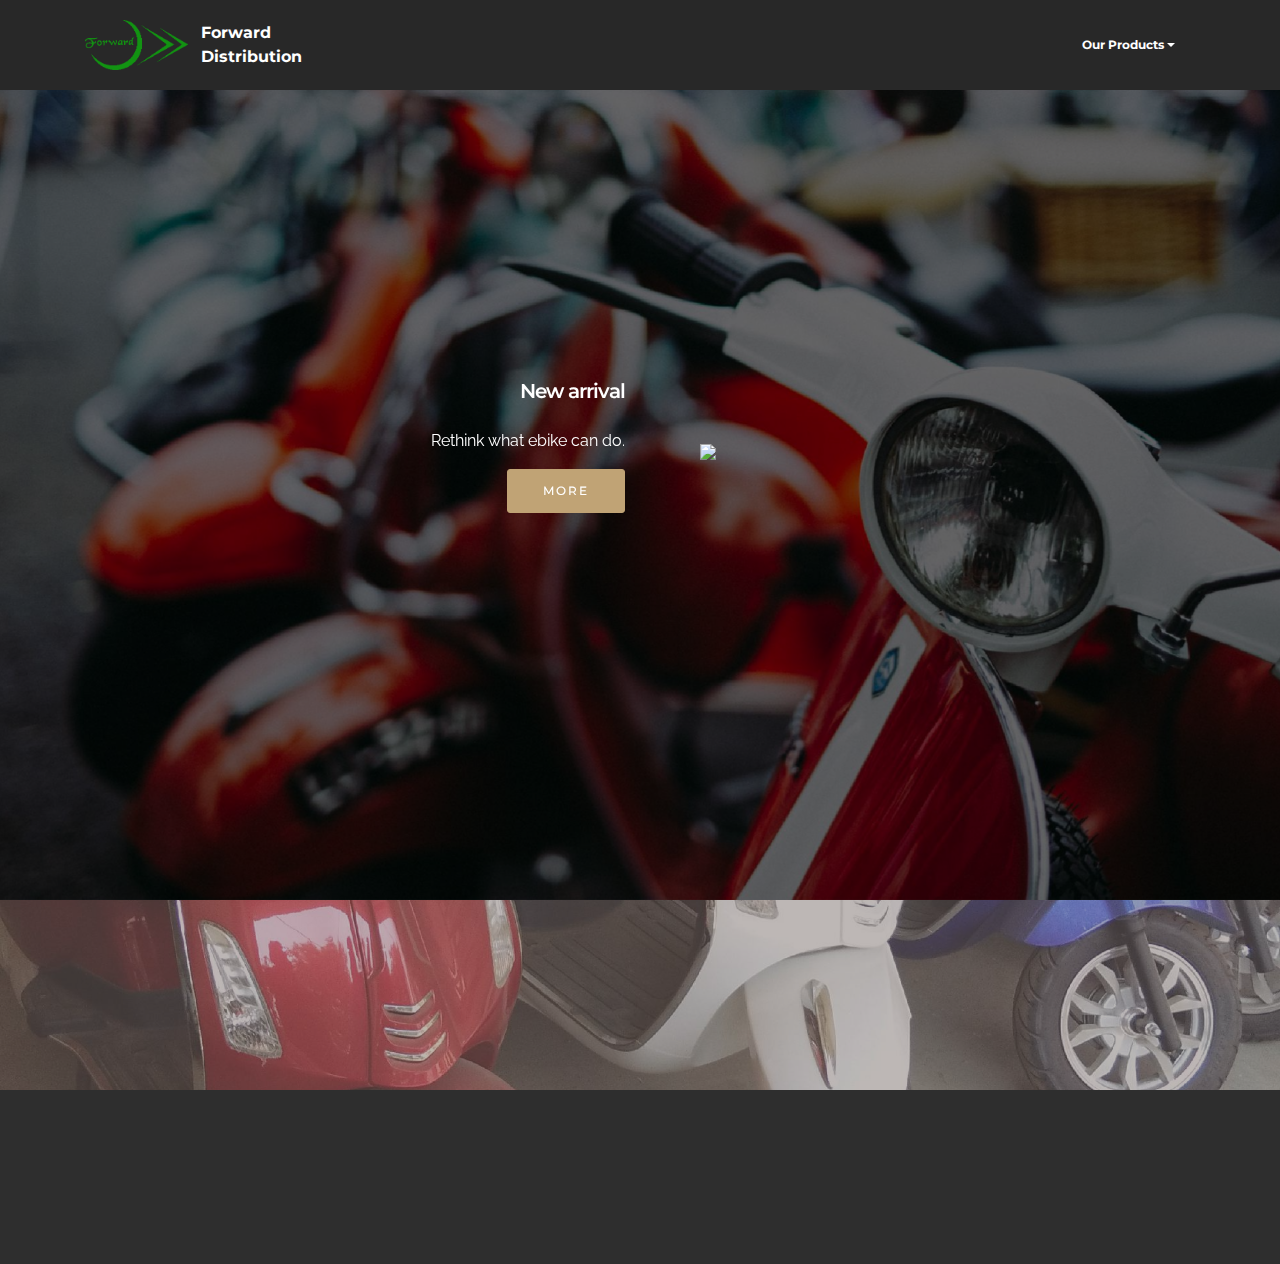
==== commit 4d37ed3e: "create github pages" ====
--- a/index.html
+++ b/index.html
@@ -112,7 +112,7 @@
     </div>
 </section>
 
-<section class="mbr-section mbr-section-md-padding mbr-footer footer1" id="contacts1-3" style="background-color: rgb(46, 46, 46); padding-top: 90px; padding-bottom: 90px;">
+<section class="mbr-section mbr-section-md-padding mbr-footer footer1" id="contacts1-3" style="background-color: rgb(46, 46, 46); padding-top: 30px; padding-bottom: 30px;">
     
     <div class="container">
         <div class="row">
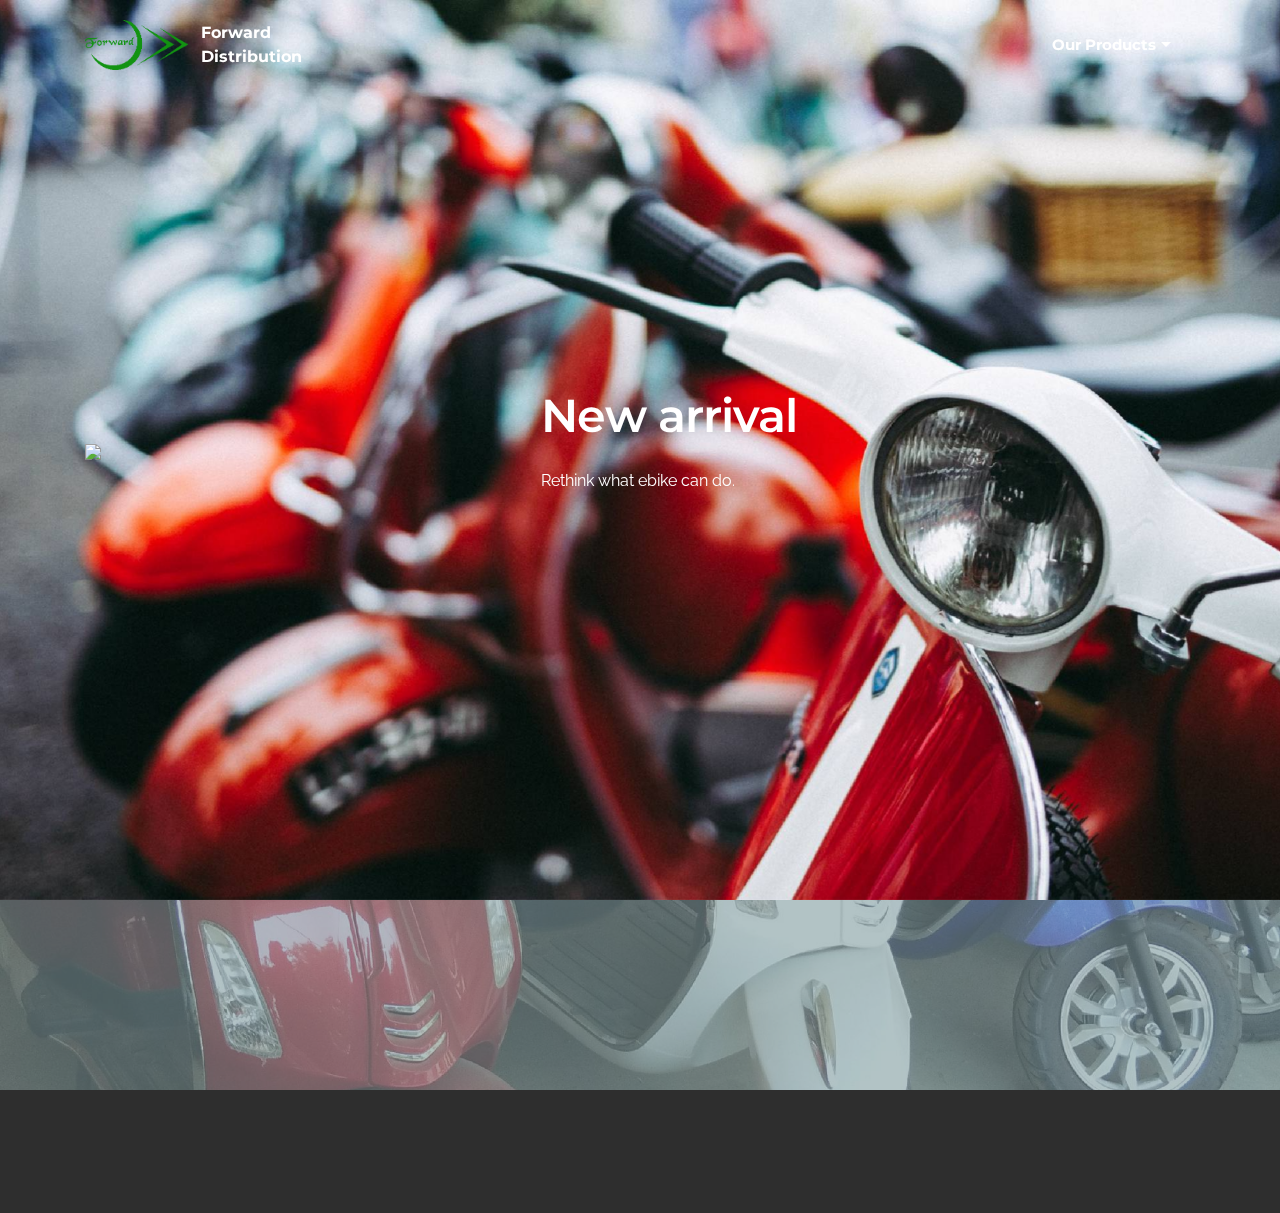
==== commit 3d9ab28a: "create github pages" ====
--- a/index.html
+++ b/index.html
@@ -25,9 +25,9 @@
   
 </head>
 <body>
-<section id="ext_menu-0">
+<section id="ext_menu-8">
 
-    <nav class="navbar navbar-dropdown navbar-fixed-top">
+    <nav class="navbar navbar-dropdown bg-color transparent navbar-fixed-top">
         <div class="container">
 
             <div class="mbr-table">
@@ -35,7 +35,7 @@
 
                     <div class="navbar-brand">
                         <a href="https://mobirise.com" class="navbar-logo"><img src="assets/images/forward-fine-logo-green-263x128.png" alt="Mobirise"></a>
-                        <a class="navbar-caption" href="https://mobirise.com">Forward<br>Distribution<br></a>
+                        <a class="navbar-caption text-white" href="https://mobirise.com">Forward<br>Distribution<br></a>
                     </div>
 
                 </div>
@@ -58,9 +58,9 @@
 
 </section>
 
-<section class="engine"><a rel="external" href="https://mobirise.com">Mobirise</a></section><section class="mbr-section mbr-section-hero mbr-section-full header2 mbr-parallax-background mbr-after-navbar" id="header2-1" style="background-image: url(assets/images/mbr-2000x1333.jpg);">
+<section class="engine"><a rel="external" href="https://mobirise.com">Mobirise Site Maker</a></section><section class="mbr-section mbr-section-hero mbr-section-full header2 mbr-parallax-background mbr-after-navbar" id="header2-1" style="background-image: url(assets/images/mbr-2000x1333.jpg);">
 
-    <div class="mbr-overlay" style="opacity: 0.6; background-color: rgb(0, 0, 0);">
+    <div class="mbr-overlay" style="opacity: 0; background-color: rgb(0, 0, 0);">
     </div>
 
     <div class="mbr-table mbr-table-full">
@@ -70,23 +70,23 @@
                 <div class="mbr-section row">
                     <div class="mbr-table-md-up">
                         
-                        
-                        
-
-                        <div class="mbr-table-cell col-md-5 content-size text-xs-center text-md-right">
+                        <div class="mbr-table-cell mbr-right-padding-md-up mbr-valign-top col-md-7 image-size" style="width: 40%;">
+                            <div class="mbr-figure"><img src="assets/images/gifb.gif"></div>
+                        </div>
+                        <div class="mbr-table-cell col-md-5 text-xs-center text-md-left content-size">
 
                             <h3 class="mbr-section-title display-2">New arrival</h3>
 
                             <div class="mbr-section-text">
-                                <p>Rethink what ebike can do.</p>
+                                <p>Rethink what ebike can do.<br></p>
                             </div>
 
-                            <div class="mbr-section-btn"><a class="btn btn-primary" href="https://mobirise.com">MORE</a></div>
+                            
 
                         </div>
-                        <div class="mbr-table-cell mbr-valign-top mbr-left-padding-md-up col-md-7 image-size" style="width: 50%;">
-                            <div class="mbr-figure"><img src="assets/images/fine-ebike5-1400x1980.png"></div>
-                        </div>
+
+                        
+                        
 
                     </div>
                 </div>
@@ -99,20 +99,20 @@
 
 </section>
 
-<section class="mbr-section mbr-section-md-padding mbr-parallax-background" id="social-buttons2-2" style="background-image: url(assets/images/img-20170214-2000x2666.jpg); padding-top: 30px; padding-bottom: 30px;">
-    <div class="mbr-overlay" style="opacity: 0.5; background-color: rgb(124, 112, 107);">
+<section class="mbr-section mbr-section-md-padding mbr-parallax-background" id="social-buttons2-e" style="background-image: url(assets/images/img-20170214-2000x2666.jpg); padding-top: 30px; padding-bottom: 30px;">
+    <div class="mbr-overlay" style="opacity: 0.6; background-color: rgb(126, 155, 159);">
     </div>
     <div class="container">
         <div class="row">
             <div class="col-md-8 col-md-offset-2 text-xs-center">
-                <h3 class="mbr-section-title display-2">FOLLOW US</h3>
-                <div> <a class="btn btn-social" title="Facebook" target="_blank" href="https://www.facebook.com/Forwarddistribution"><i class="socicon socicon-facebook"></i></a>         </div>
+                <h3 class="mbr-section-title display-2">Like us on Facebook</h3>
+                <div> <a class="btn btn-social" title="Facebook" target="_blank" href="https://www.facebook.com/Forwarddistribution/"><i class="socicon socicon-facebook"></i></a>         </div>
             </div>
         </div>
     </div>
 </section>
 
-<section class="mbr-section mbr-section-md-padding mbr-footer footer1" id="contacts1-3" style="background-color: rgb(46, 46, 46); padding-top: 30px; padding-bottom: 30px;">
+<section class="mbr-section mbr-section-md-padding mbr-footer footer1" id="contacts1-d" style="background-color: rgb(46, 46, 46); padding-top: 30px; padding-bottom: 0px;">
     
     <div class="container">
         <div class="row">
@@ -120,11 +120,10 @@
                 <div><img src="assets/images/shop-name-fine-128x92.png"></div>
             </div>
             <div class="mbr-footer-content col-xs-12 col-md-3">
-                <p><br><br></p>
+                <p><strong>Address</strong><br>Bagan market,New Bagan</p>
             </div>
             <div class="mbr-footer-content col-xs-12 col-md-3">
-                <p><strong>Contacts</strong><br><br>
-Phone: 09458754471<br><br></p>
+                <p><strong>Contacts</strong><br><span style="font-size: 0.875rem; line-height: 1.5;">Phone: 09458754471</span><br><br></p>
             </div>
             <div class="mbr-footer-content col-xs-12 col-md-3">
                 <p></p>
--- a/assets/mobirise/css/mbr-additional.css
+++ b/assets/mobirise/css/mbr-additional.css
@@ -411,77 +411,79 @@
 .scrollToTop_wraper {
   opacity: 0 !important;
 }
-#ext_menu-0 .hide-buttons .nav-btn {
+#ext_menu-8 .hide-buttons .nav-btn {
   display: none !important;
 }
-#ext_menu-0 .navbar-caption {
-  color: #ffffff;
-}
-#ext_menu-0 .navbar-toggler {
-  color: #ffffff;
-}
-#ext_menu-0 .close-icon::before,
-#ext_menu-0 .close-icon::after {
+#ext_menu-8 .navbar-caption {
+  color: #ffffff;
+}
+#ext_menu-8 .navbar-toggler {
+  color: #ffffff;
+}
+#ext_menu-8 .close-icon::before,
+#ext_menu-8 .close-icon::after {
   background-color: #ffffff;
 }
-#ext_menu-0 .link,
-#ext_menu-0 .dropdown-item {
-  color: #ffffff;
-}
-#ext_menu-0 .link {
-  font-size: 0.75rem;
-}
-#ext_menu-0 .dropdown-item,
-#ext_menu-0 .nav-dropdown-sm .link {
-  font-size: 0.812rem;
-}
-#ext_menu-0 .link:hover,
-#ext_menu-0 .dropdown-item:hover,
-#ext_menu-0 .link:focus,
-#ext_menu-0 .dropdown-item:focus {
-  color: #c0a375;
-}
-#ext_menu-0 .link[aria-expanded="true"],
-#ext_menu-0 .dropdown-menu {
+#ext_menu-8 .link,
+#ext_menu-8 .dropdown-item {
+  color: #ffffff;
+}
+#ext_menu-8 .link {
+  font-size: 0.95rem;
+}
+#ext_menu-8 .dropdown-item,
+#ext_menu-8 .nav-dropdown-sm .link {
+  font-size: 1.029rem;
+}
+#ext_menu-8 .link:hover,
+#ext_menu-8 .dropdown-item:hover,
+#ext_menu-8 .link:focus,
+#ext_menu-8 .dropdown-item:focus {
+  color: #c0a375;
+}
+#ext_menu-8 .link[aria-expanded="true"],
+#ext_menu-8 .dropdown-menu {
   background: #0e0e0e;
 }
-#ext_menu-0 .nav-dropdown-sm .link:focus,
-#ext_menu-0 .nav-dropdown-sm .link:hover,
-#ext_menu-0 .nav-dropdown-sm .dropdown-item:focus,
-#ext_menu-0 .nav-dropdown-sm .dropdown-item:hover {
+#ext_menu-8 .nav-dropdown-sm .link:focus,
+#ext_menu-8 .nav-dropdown-sm .link:hover,
+#ext_menu-8 .nav-dropdown-sm .dropdown-item:focus,
+#ext_menu-8 .nav-dropdown-sm .dropdown-item:hover {
   background: #202020!important;
 }
-#ext_menu-0 .navbar,
-#ext_menu-0 .nav-dropdown-sm,
-#ext_menu-0 .nav-dropdown-sm .link[aria-expanded="true"],
-#ext_menu-0 .nav-dropdown-sm .dropdown-menu {
+#ext_menu-8 .navbar,
+#ext_menu-8 .nav-dropdown-sm,
+#ext_menu-8 .nav-dropdown-sm .link[aria-expanded="true"],
+#ext_menu-8 .nav-dropdown-sm .dropdown-menu {
   background: #282828;
 }
-#ext_menu-0 .bg-color.transparent .link {
+#ext_menu-8 .bg-color.transparent .link {
   color: #ffffff;
   transition: none;
 }
-#ext_menu-0 .bg-color.transparent.opened .link {
+#ext_menu-8 .bg-color.transparent.opened .link {
   transition: color 0.2s ease-in-out;
 }
-#ext_menu-0 .bg-color.transparent.opened .link:hover,
-#ext_menu-0 .bg-color.transparent.opened .link:focus {
-  color: #c0a375;
-}
-#ext_menu-0 .link[aria-expanded="true"],
-#ext_menu-0 .dropdown-item[aria-expanded="true"] {
+#ext_menu-8 .bg-color.transparent.opened .link:hover,
+#ext_menu-8 .bg-color.transparent.opened .link:focus {
+  color: #c0a375;
+}
+#ext_menu-8 .link[aria-expanded="true"],
+#ext_menu-8 .dropdown-item[aria-expanded="true"] {
   color: #c0a375!important;
 }
 #header2-1 .mbr-section-title {
-  font-size: 20px;
-}
-#social-buttons2-2 .mbr-section-title,
-#social-buttons2-2 .btn-social {
+  font-size: 46px;
+  text-align: left;
+}
+#header2-1 .mbr-section-text {
+  text-align: left;
+}
+#social-buttons2-e .mbr-section-title,
+#social-buttons2-e .btn-social {
   color: #232323;
 }
-#social-buttons2-2 .mbr-section-title {
-  color: #fac51c;
-}
-#contacts1-3 STRONG {
-  color: #fac51c;
-}
+#social-buttons2-e .mbr-section-title {
+  text-align: center;
+  color: #ffffff;
+}
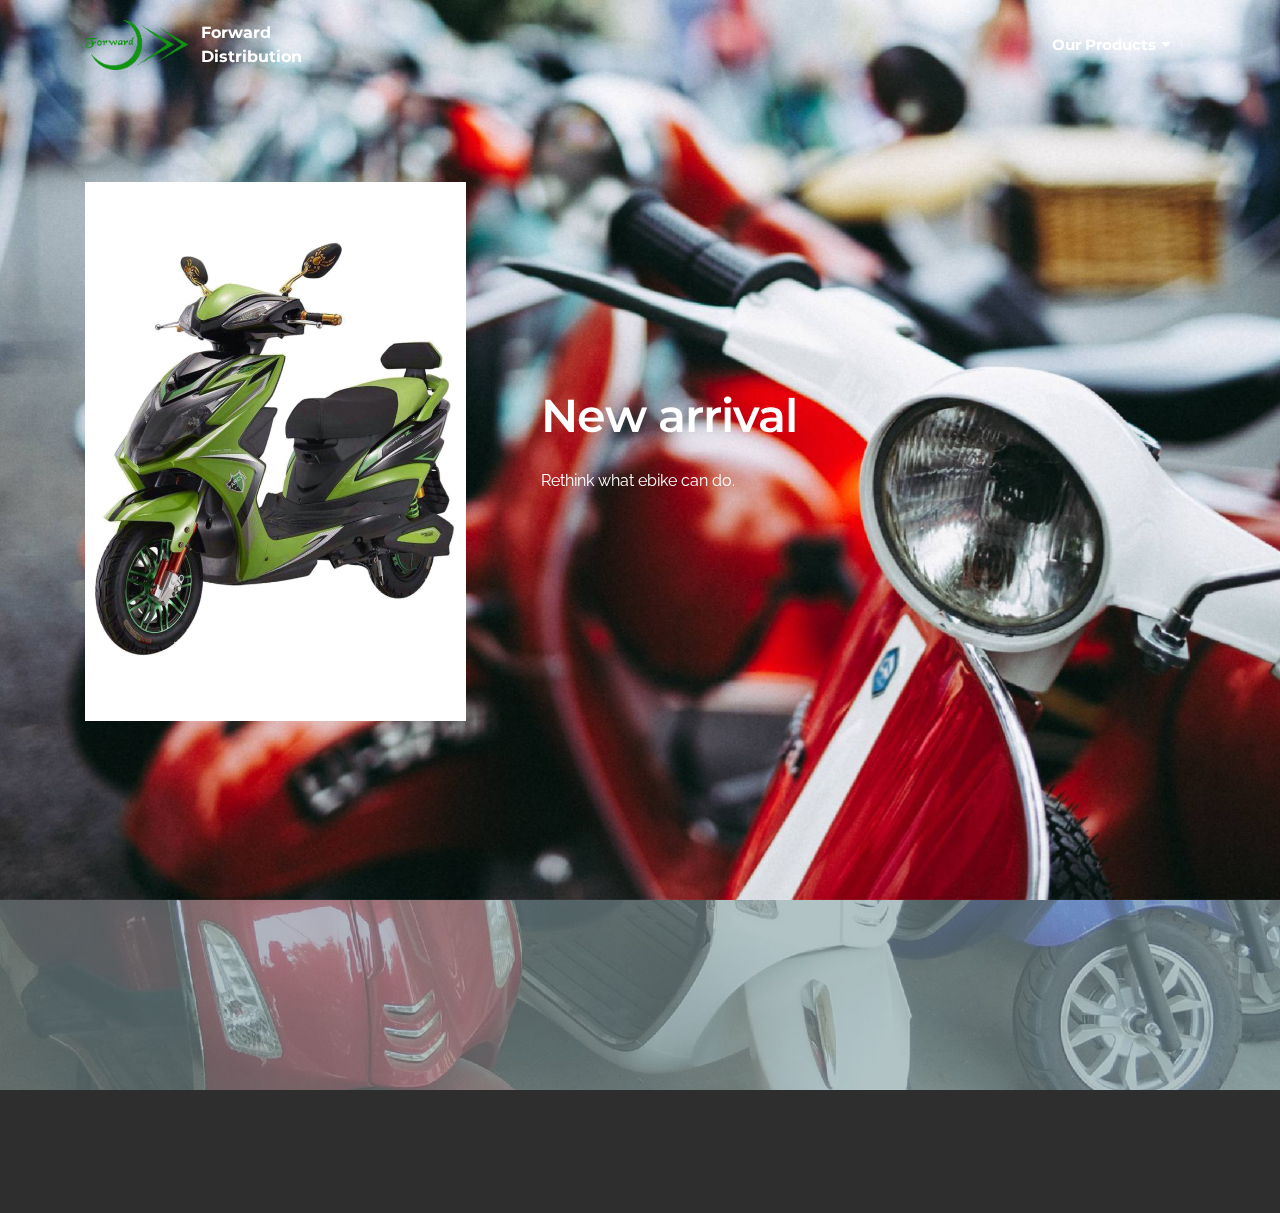
==== commit f12913d1: "create github pages" ====
--- a/index.html
+++ b/index.html
@@ -35,7 +35,7 @@
 
                     <div class="navbar-brand">
                         <a href="https://mobirise.com" class="navbar-logo"><img src="assets/images/forward-fine-logo-green-263x128.png" alt="Mobirise"></a>
-                        <a class="navbar-caption text-white" href="https://mobirise.com">Forward<br>Distribution<br></a>
+                        <a class="navbar-caption text-white" href="index.html">Forward<br>Distribution<br></a>
                     </div>
 
                 </div>
@@ -45,7 +45,7 @@
                         <div class="hamburger-icon"></div>
                     </button>
 
-                    <ul class="nav-dropdown collapse pull-xs-right nav navbar-nav navbar-toggleable-sm" id="exCollapsingNavbar"><li class="nav-item dropdown open"><a class="nav-link link dropdown-toggle" href="https://mobirise.com/" data-toggle="dropdown-submenu" aria-expanded="true">Our Products</a><div class="dropdown-menu"><a class="dropdown-item" href="#">ebike</a><a class="dropdown-item" href="#">other</a></div></li></ul>
+                    <ul class="nav-dropdown collapse pull-xs-right nav navbar-nav navbar-toggleable-sm" id="exCollapsingNavbar"><li class="nav-item dropdown"><a class="nav-link link dropdown-toggle" href="ု#" data-toggle="dropdown-submenu" aria-expanded="false">Our Products</a><div class="dropdown-menu"><a class="dropdown-item" href="page1.html">ebike</a><a class="dropdown-item" href="#">other</a></div></li></ul>
                     <button hidden="" class="navbar-toggler navbar-close" type="button" data-toggle="collapse" data-target="#exCollapsingNavbar">
                         <div class="close-icon"></div>
                     </button>
@@ -58,7 +58,7 @@
 
 </section>
 
-<section class="engine"><a rel="external" href="https://mobirise.com">Mobirise Site Maker</a></section><section class="mbr-section mbr-section-hero mbr-section-full header2 mbr-parallax-background mbr-after-navbar" id="header2-1" style="background-image: url(assets/images/mbr-2000x1333.jpg);">
+<section class="engine"><a rel="external" href="https://mobirise.com">Mobirise Web Page Builder</a></section><section class="mbr-section mbr-section-hero mbr-section-full header2 mbr-parallax-background mbr-after-navbar" id="header2-1" style="background-image: url(assets/images/mbr-2000x1333.jpg);">
 
     <div class="mbr-overlay" style="opacity: 0; background-color: rgb(0, 0, 0);">
     </div>
@@ -71,7 +71,7 @@
                     <div class="mbr-table-md-up">
                         
                         <div class="mbr-table-cell mbr-right-padding-md-up mbr-valign-top col-md-7 image-size" style="width: 40%;">
-                            <div class="mbr-figure"><img src="assets/images/gifb.gif"></div>
+                            <div class="mbr-figure"><img src="assets/images/jpegfeb-1400x1980.jpg"></div>
                         </div>
                         <div class="mbr-table-cell col-md-5 text-xs-center text-md-left content-size">
 
--- a/assets/mobirise/css/mbr-additional.css
+++ b/assets/mobirise/css/mbr-additional.css
@@ -487,3 +487,64 @@
   text-align: center;
   color: #ffffff;
 }
+#ext_menu-f .hide-buttons .nav-btn {
+  display: none !important;
+}
+#ext_menu-f .navbar-caption {
+  color: #ffffff;
+}
+#ext_menu-f .navbar-toggler {
+  color: #ffffff;
+}
+#ext_menu-f .close-icon::before,
+#ext_menu-f .close-icon::after {
+  background-color: #ffffff;
+}
+#ext_menu-f .link,
+#ext_menu-f .dropdown-item {
+  color: #ffffff;
+}
+#ext_menu-f .link {
+  font-size: 0.95rem;
+}
+#ext_menu-f .dropdown-item,
+#ext_menu-f .nav-dropdown-sm .link {
+  font-size: 1.029rem;
+}
+#ext_menu-f .link:hover,
+#ext_menu-f .dropdown-item:hover,
+#ext_menu-f .link:focus,
+#ext_menu-f .dropdown-item:focus {
+  color: #c0a375;
+}
+#ext_menu-f .link[aria-expanded="true"],
+#ext_menu-f .dropdown-menu {
+  background: #0e0e0e;
+}
+#ext_menu-f .nav-dropdown-sm .link:focus,
+#ext_menu-f .nav-dropdown-sm .link:hover,
+#ext_menu-f .nav-dropdown-sm .dropdown-item:focus,
+#ext_menu-f .nav-dropdown-sm .dropdown-item:hover {
+  background: #202020!important;
+}
+#ext_menu-f .navbar,
+#ext_menu-f .nav-dropdown-sm,
+#ext_menu-f .nav-dropdown-sm .link[aria-expanded="true"],
+#ext_menu-f .nav-dropdown-sm .dropdown-menu {
+  background: #282828;
+}
+#ext_menu-f .bg-color.transparent .link {
+  color: #ffffff;
+  transition: none;
+}
+#ext_menu-f .bg-color.transparent.opened .link {
+  transition: color 0.2s ease-in-out;
+}
+#ext_menu-f .bg-color.transparent.opened .link:hover,
+#ext_menu-f .bg-color.transparent.opened .link:focus {
+  color: #c0a375;
+}
+#ext_menu-f .link[aria-expanded="true"],
+#ext_menu-f .dropdown-item[aria-expanded="true"] {
+  color: #c0a375!important;
+}
